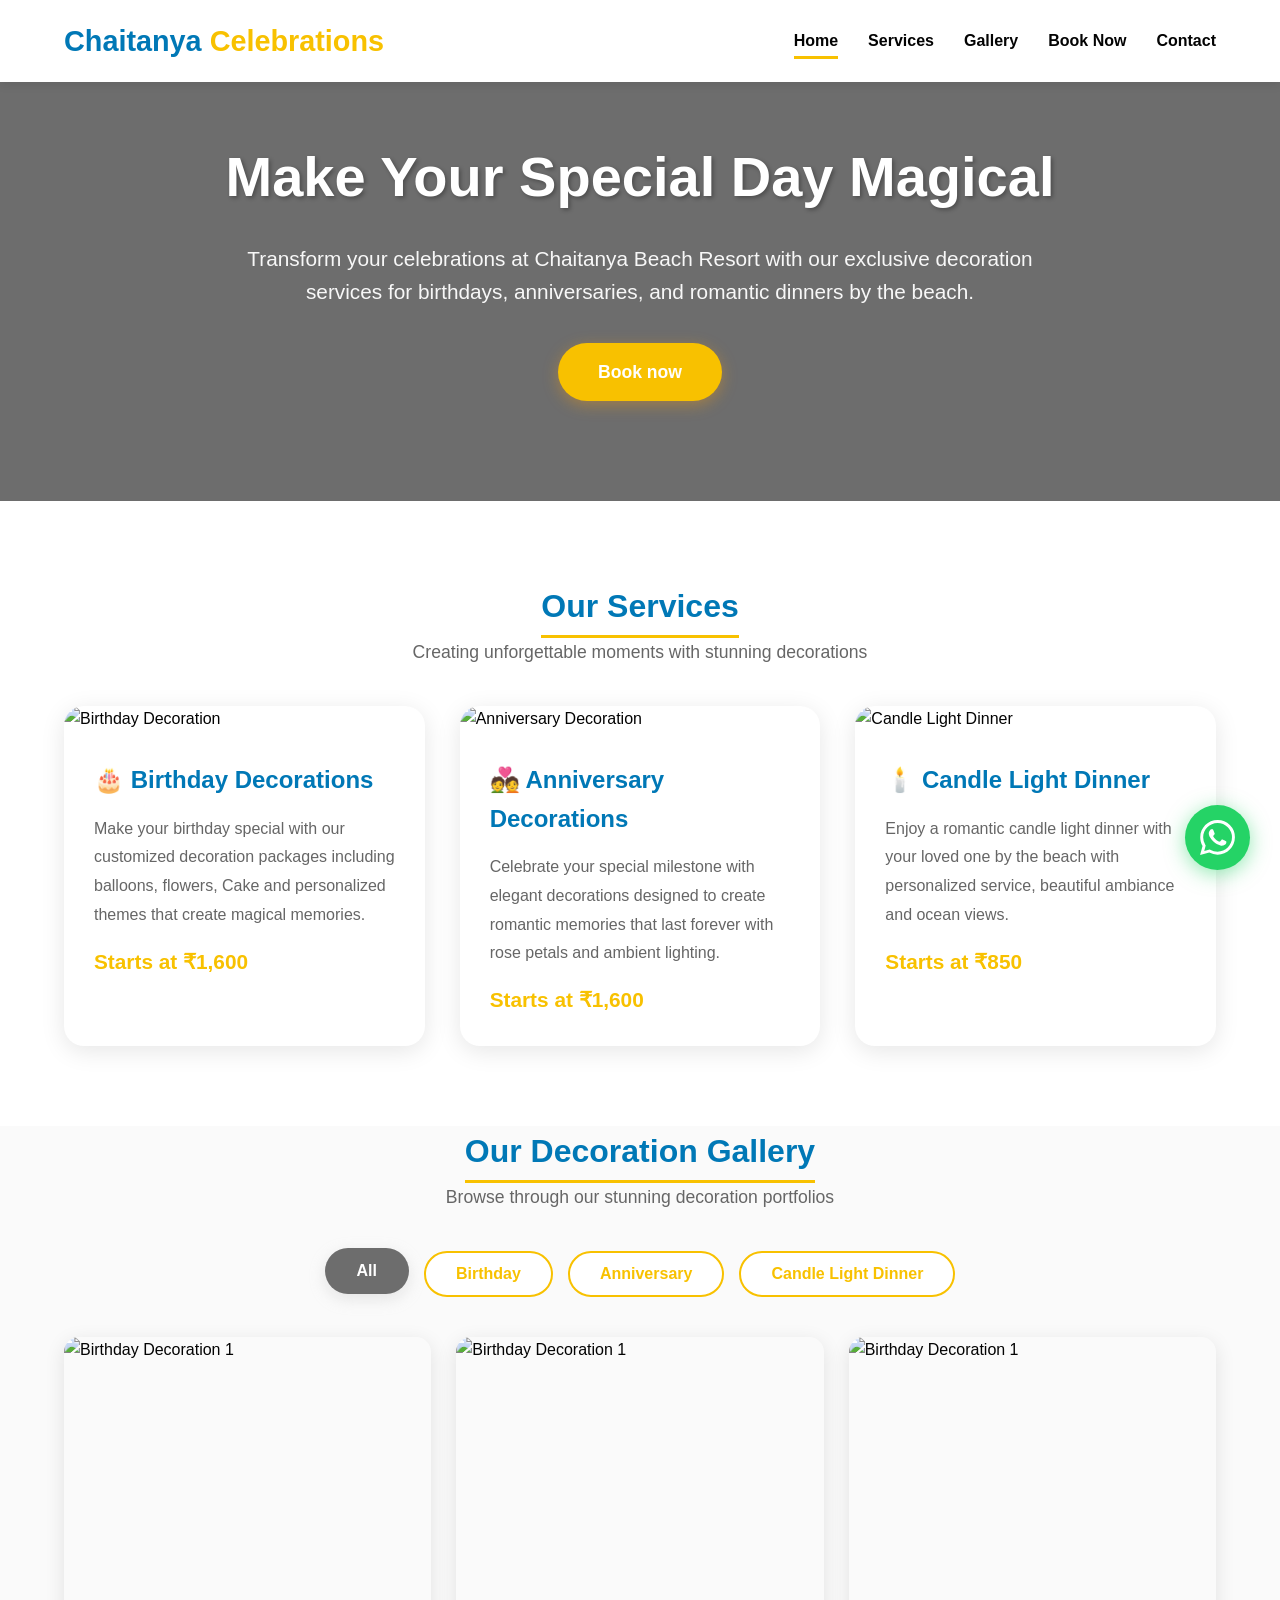
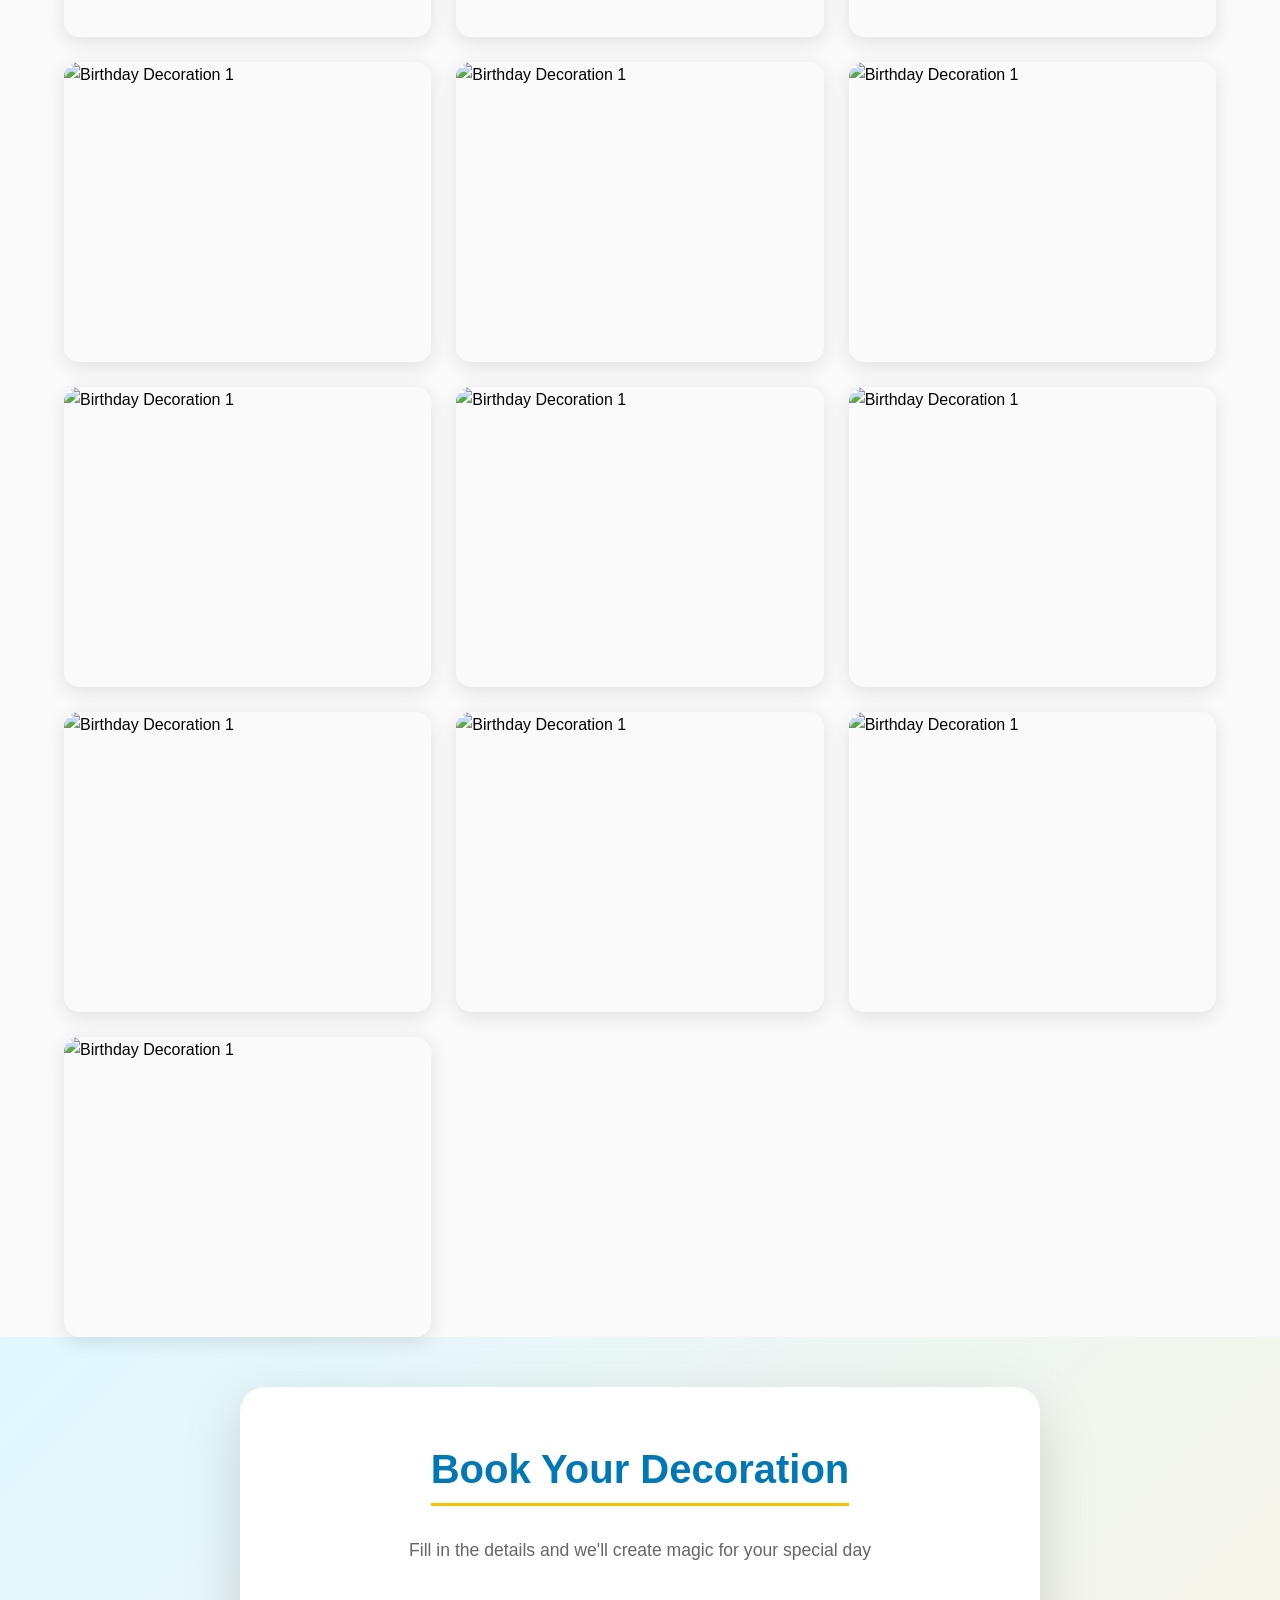
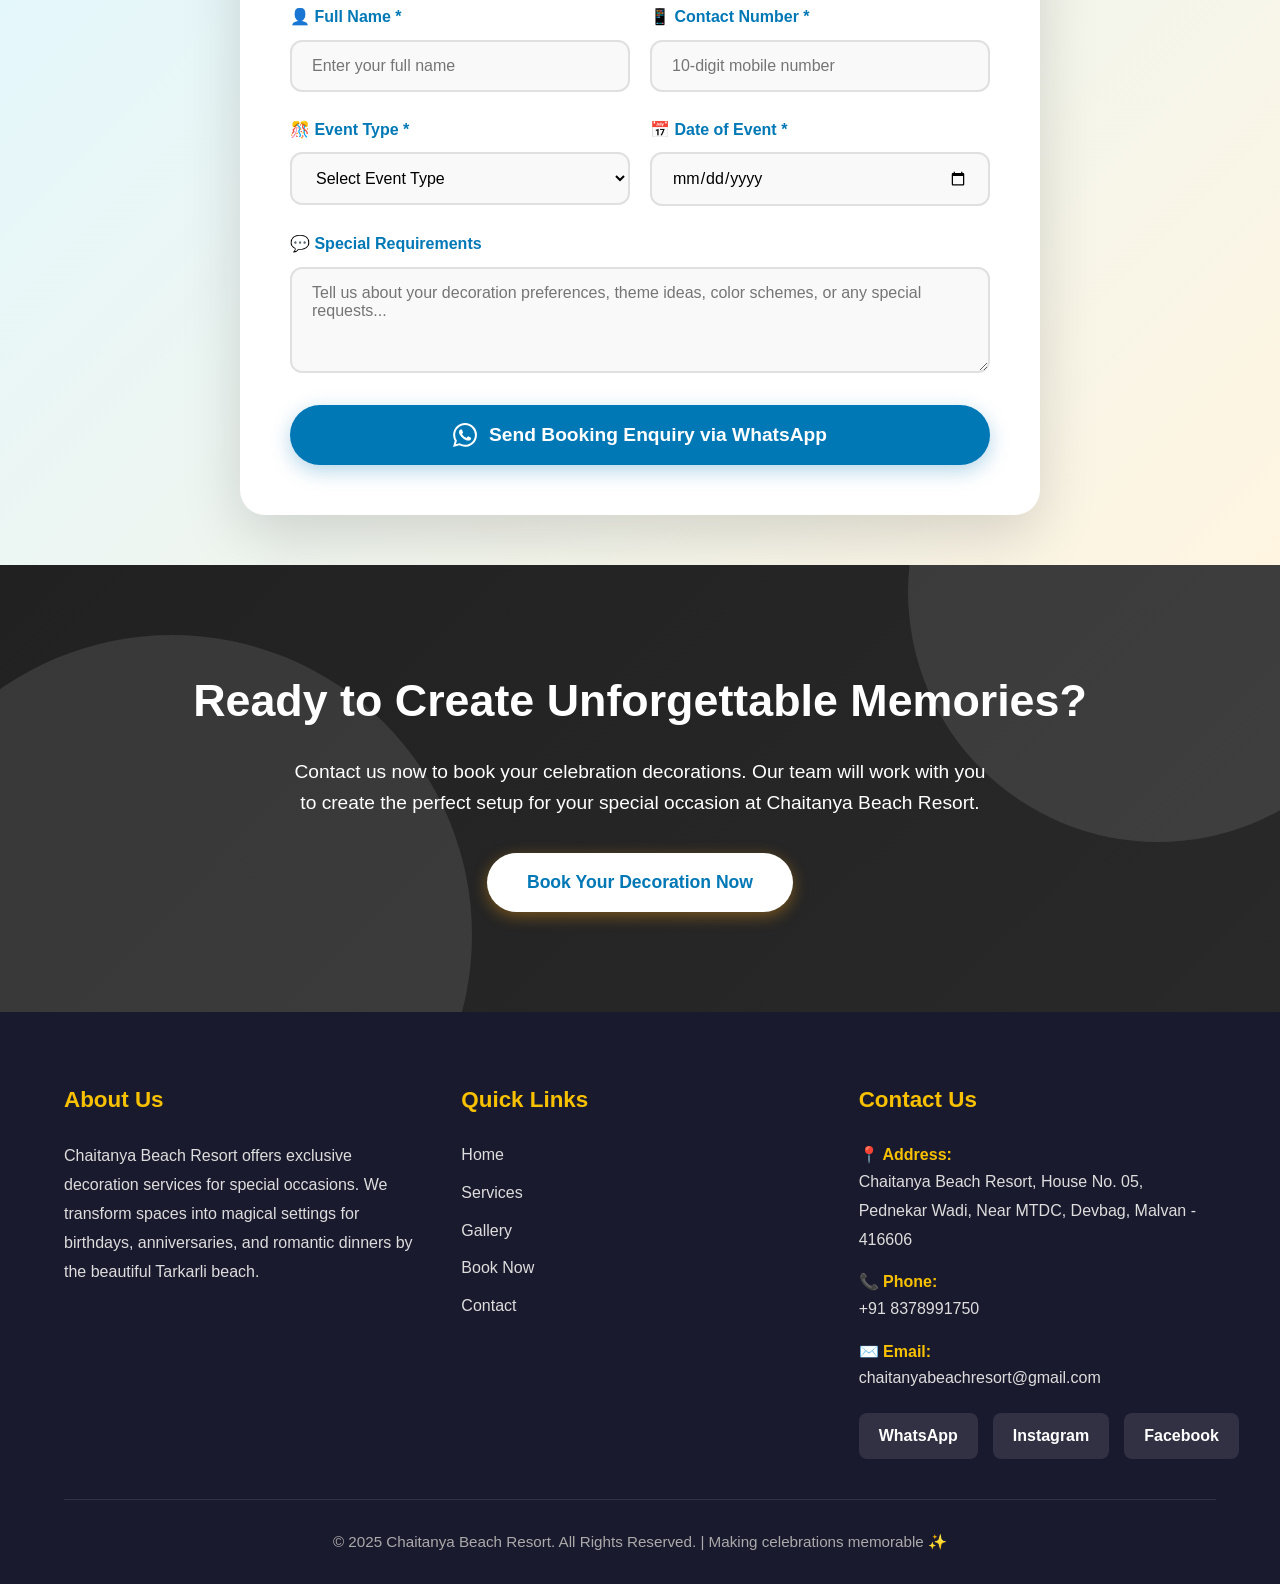
==== decoration1.html @ 6645886c "Add files via upload" ====
<!DOCTYPE html>
<html lang="en">
<head>
    <meta charset="UTF-8">
    <meta name="viewport" content="width=device-width, initial-scale=1.0">
    <title>Chaitanya Beach Resort - Celebration Decorations</title>
    <link rel="stylesheet" href="style1.css">
</head>
<body>
    <!-- Header -->
    <header>
        <div class="container">
            <div class="header-content">
                <div class="logo">
                    <h1>Chaitanya <span>Celebrations</span></h1>
                </div>
                <nav>
                    <ul>
                        <li><a href="#hero" class="active">Home</a></li>
                        <li><a href="#services">Services</a></li>
                        <li><a href="#gallery">Gallery</a></li>
                        <li><a href="#booking">Book Now</a></li>
                        <li><a href="#contact">Contact</a></li>
                    </ul>
                </nav>
            </div>
        </div>
    </header>

    <!-- Hero Section -->
    <section id="hero" class="hero">
        <div class="container">
            <h2>Make Your Special Day Magical</h2>
            <p>Transform your celebrations at Chaitanya Beach Resort with our exclusive decoration services for birthdays, anniversaries, and romantic dinners by the beach.</p>
            <a href="#booking" class="btn">Book now</a>
        </div>
    </section>

    <!-- Services Section -->
    <section id="services" class="services">
        <div class="container">
            <div class="section-title" >
                <h2>Our Services</h2>
                <p>Creating unforgettable moments with stunning decorations</p>
            </div>
            <div class="service-cards">
                <div class="service-card">
                    <img src="images1\Mykonos ann.jpeg" alt="Birthday Decoration">
                    <div class="card-content">
                        <h3>🎂 Birthday Decorations</h3>
                        <p>Make your birthday special with our customized decoration packages including balloons, flowers, Cake and personalized themes that create magical memories.</p>
                        <div class="price">Starts at ₹1,600</div>
                    </div>
                </div>
                <div class="service-card">
                    <img src="images1\mykonosAnniversary.JPEG" alt="Anniversary Decoration">
                    <div class="card-content">
                        <h3>💑 Anniversary Decorations</h3>
                        <p>Celebrate your special milestone with elegant decorations designed to create romantic memories that last forever with rose petals and ambient lighting.</p>
                        <div class="price">Starts at ₹1,600</div>
                    </div>
                </div>
                <div class="service-card">
                    <img src="images1\candle2.jpeg" alt="Candle Light Dinner">
                    <div class="card-content">
                        <h3>🕯️ Candle Light Dinner</h3>
                        <p>Enjoy a romantic candle light dinner with your loved one by the beach with personalized service, beautiful ambiance and ocean views.</p>
                        <div class="price">Starts at ₹850</div>
                    </div>
                </div>
            </div>
        </div>
    </section>

    <!-- Gallery Section -->
    <section id="gallery" class="gallery">
        <div class="container">
            <div class="section-title">
                <h2>Our Decoration Gallery</h2>
                <p>Browse through our stunning decoration portfolios</p>
            </div>
            <div class="gallery-filter">
                <button class="filter-btn active" data-filter="all">All</button>
                <button class="filter-btn" data-filter="birthday">Birthday</button>
                <button class="filter-btn" data-filter="anniversary">Anniversary</button>
                <button class="filter-btn" data-filter="dinner">Candle Light Dinner</button>
            </div>

            <!-- Carousel Container (hidden by default) -->
            <div class="carousel-container" id="carouselContainer" style="display: none;">
                <div class="carousel-wrapper" id="carouselWrapper">
                    <!-- Slides will be dynamically added here -->
                </div>
                <button class="carousel-nav carousel-prev" id="prevBtn">‹</button>
                <button class="carousel-nav carousel-next" id="nextBtn">›</button>
                <div class="carousel-indicators" id="indicators"></div>
            </div>

            <!-- Gallery Grid (shown when "All" is selected) -->
            <div class="gallery-grid" id="galleryGrid">

                <div class="gallery-item" data-category="birthday">
                    <img src="images1\Ace Bday 3.jpeg" alt="Birthday Decoration 1">
                    <div class="gallery-item-overlay">
                    </div>  
                </div>

                <div class="gallery-item" data-category="birthday">
                    <img src="images1\Alpine Bday 1.jpeg" alt="Birthday Decoration 1">
                    <div class="gallery-item-overlay">
                    </div>  
                </div>

                <div class="gallery-item" data-category="birthday">
                    <img src="images1\Alpine Bday 2.jpeg" alt="Birthday Decoration 1">
                    <div class="gallery-item-overlay">
                    </div>  
                </div>

                <div class="gallery-item" data-category="birthday">
                    <img src="images1\Anniversary1.jpeg" alt="Birthday Decoration 1">
                    <div class="gallery-item-overlay">
                    </div>  
                </div>

                <div class="gallery-item" data-category="birthday">
                    <img src="images1\bed c.jpeg" alt="Birthday Decoration 1">
                    <div class="gallery-item-overlay">
                    </div>  
                </div>

                <div class="gallery-item" data-category="birthday">
                    <img src="images1\candle1.jpeg" alt="Birthday Decoration 1">
                    <div class="gallery-item-overlay">
                    </div>  
                </div>

                <div class="gallery-item" data-category="birthday">
                    <img src="images1\candle2.jpeg" alt="Birthday Decoration 1">
                    <div class="gallery-item-overlay">
                    </div>  
                </div>

                <div class="gallery-item" data-category="birthday">
                    <img src="images1\Dark c.jpeg" alt="Birthday Decoration 1">
                    <div class="gallery-item-overlay">
                    </div>  
                </div>

                <div class="gallery-item" data-category="birthday">
                    <img src="images1\Delux 1.jpeg" alt="Birthday Decoration 1">
                    <div class="gallery-item-overlay">
                    </div>  
                </div>

                <div class="gallery-item" data-category="birthday">
                    <img src="images1\Mykonos ann.jpeg" alt="Birthday Decoration 1">
                    <div class="gallery-item-overlay">
                    </div>  
                </div>

                <div class="gallery-item" data-category="birthday">
                    <img src="images1\mykonosAnniversary.JPEG" alt="Birthday Decoration 1">
                    <div class="gallery-item-overlay">
                    </div>  
                </div>

                <div class="gallery-item" data-category="birthday">
                    <img src="images1\Woodpecker 2.jpeg" alt="Birthday Decoration 1">
                    <div class="gallery-item-overlay">
                    </div>  
                </div>

                <div class="gallery-item" data-category="birthday">
                    <img src="images1\Woodpecker.jpeg" alt="Birthday Decoration 1">
                    <div class="gallery-item-overlay">
                    </div>  
                </div>

            </div>
        </div>
    </section>

    <!-- Booking Form Section -->
    <section class="booking-section" id="booking">
        <div class="container">
            <div class="booking-form-container">
                <div class="section-title" >
                <h2>Book Your Decoration</h2>
             </div>
                <p class="subtitle">Fill in the details and we'll create magic for your special day</p>
                
                <form id="bookingForm">
                    <div style="display: grid; grid-template-columns: repeat(2, 1fr); gap: 20px;">
                        <div class="form-group">
                            <label for="fullName">👤 Full Name *</label>
                            <input type="text" class="form-control" id="fullName" placeholder="Enter your full name" required>
                        </div>
                        <div class="form-group">
                            <label for="contactNumber">📱 Contact Number *</label>
                            <input type="tel" class="form-control" id="contactNumber" placeholder="10-digit mobile number" pattern="[0-9]{10}" required>
                        </div>
                    </div>

                    <div style="display: grid; grid-template-columns: repeat(2, 1fr); gap: 20px;">
                        <div class="form-group">
                            <label for="eventType">🎊 Event Type *</label>
                            <select class="form-select" id="eventType" required>
                                <option value="">Select Event Type</option>
                                <option value="Birthday Party">Birthday</option>
                                <option value="Anniversary">Anniversary</option>
                                <option value="Candle Light Dinner">Candle Light Dinner</option>
                                <option value="Other">Other</option>
                            </select>
                        </div>
                        <div class="form-group">
                            <label for="eventDate">📅 Date of Event *</label>
                            <input type="date" class="form-control" id="eventDate" required>
                        </div>
                    </div>

                    <!-- <div class="form-group">
                        <label for="location">📍 Event Location *</label>
                        <input type="text" class="form-control" id="location" placeholder="Cottage name or venue details" required>
                    </div> -->

                    <div class="form-group">
                        <label for="specialRequirements">💬 Special Requirements</label>
                        <textarea class="form-control" id="specialRequirements" rows="4" placeholder="Tell us about your decoration preferences, theme ideas, color schemes, or any special requests..."></textarea>
                    </div>

                    <!-- <div class="form-group">
                        <label for="budget">💰 Estimated Budget (Optional)</label>
                        <select class="form-select" id="budget">
                            <option value="">Select Budget Range</option>
                            <option value="Under ₹2,000">Under ₹2,000</option>
                            <option value="₹2,000 - ₹5,000">₹2,000 - ₹5,000</option>
                            <option value="₹5,000 - ₹10,000">₹5,000 - ₹10,000</option>
                            <option value="₹10,000 - ₹20,000">₹10,000 - ₹20,000</option>
                            <option value="Above ₹20,000">Above ₹20,000</option>
                        </select>
                    </div> -->

                    <button type="submit" class="submit-btn">
                        <svg width="24" height="24" fill="white" viewBox="0 0 24 24">
                            <path d="M17.472 14.382c-.297-.149-1.758-.867-2.03-.967-.273-.099-.471-.148-.67.15-.197.297-.767.966-.94 1.164-.173.199-.347.223-.644.075-.297-.15-1.255-.463-2.39-1.475-.883-.788-1.48-1.761-1.653-2.059-.173-.297-.018-.458.13-.606.134-.133.298-.347.446-.52.149-.174.198-.298.298-.497.099-.198.05-.371-.025-.52-.075-.149-.669-1.612-.916-2.207-.242-.579-.487-.5-.669-.51-.173-.008-.371-.01-.57-.01-.198 0-.52.074-.792.372-.272.297-1.04 1.016-1.04 2.479 0 1.462 1.065 2.875 1.213 3.074.149.198 2.096 3.2 5.077 4.487.709.306 1.262.489 1.694.625.712.227 1.36.195 1.871.118.571-.085 1.758-.719 2.006-1.413.248-.694.248-1.289.173-1.413-.074-.124-.272-.198-.57-.347m-5.421 7.403h-.004a9.87 9.87 0 01-5.031-1.378l-.361-.214-3.741.982.998-3.648-.235-.374a9.86 9.86 0 01-1.51-5.26c.001-5.45 4.436-9.884 9.888-9.884 2.64 0 5.122 1.03 6.988 2.898a9.825 9.825 0 012.893 6.994c-.003 5.45-4.437 9.884-9.885 9.884m8.413-18.297A11.815 11.815 0 0012.05 0C5.495 0 .16 5.335.157 11.892c0 2.096.547 4.142 1.588 5.945L.057 24l6.305-1.654a11.882 11.882 0 005.683 1.448h.005c6.554 0 11.89-5.335 11.893-11.893a11.821 11.821 0 00-3.48-8.413z"/>
                        </svg>
                        Send Booking Enquiry via WhatsApp
                    </button>

                    <div class="success-message" id="successMessage">
                        <svg width="48" height="48" fill="white" viewBox="0 0 24 24" style="margin-bottom: 10px;">
                            <path d="M12 2C6.48 2 2 6.48 2 12s4.48 10 10 10 10-4.48 10-10S17.52 2 12 2zm-2 15l-5-5 1.41-1.41L10 14.17l7.59-7.59L19 8l-9 9z"/>
                        </svg>
                        <h4 style="margin: 10px 0;">Redirecting to WhatsApp...</h4>
                        <p style="margin: 0; font-size: 0.95rem;">Your booking details are being sent</p>
                    </div>
                </form>
            </div>
        </div>
    </section>

    <!-- CTA Section -->
    <section class="cta">
        <div class="container">
            <h2>Ready to Create Unforgettable Memories?</h2>
            <p>Contact us now to book your celebration decorations. Our team will work with you to create the perfect setup for your special occasion at Chaitanya Beach Resort.</p>
            <a href="#booking" class="btn btn-white">Book Your Decoration Now</a>
        </div>
    </section>

    <!-- Footer -->
    <footer id="contact">
        <div class="container">
            <div class="footer-content">
                <div class="footer-column">
                    <h3>About Us</h3>
                    <p>Chaitanya Beach Resort offers exclusive decoration services for special occasions. We transform spaces into magical settings for birthdays, anniversaries, and romantic dinners by the beautiful Tarkarli beach.</p>
                </div>
                <div class="footer-column">
                    <h3>Quick Links</h3>
                    <ul class="footer-links">
                        <li><a href="#">Home</a></li>
                        <li><a href="#services">Services</a></li>
                        <li><a href="#gallery">Gallery</a></li>
                        <li><a href="#booking">Book Now</a></li>
                        <li><a href="#contact">Contact</a></li>
                    </ul>
                </div>
                <div class="footer-column">
                    <h3>Contact Us</h3>
                    <div class="contact-info">
                        <div>
                            <span>📍 Address:</span>
                            <p>Chaitanya Beach Resort, House No. 05, Pednekar Wadi, Near MTDC, Devbag, Malvan - 416606</p>
                        </div>
                        <div>
                            <span>📞 Phone:</span>
                            <p>+91 8378991750</p>
                        </div>
                        <div>
                            <span>✉️ Email:</span>
                            <p>chaitanyabeachresort@gmail.com</p>
                        </div>
                    </div>
                    <div class="social-links">
                        <a href="https://wa.me/918378991750" target="_blank">WhatsApp</a>
                        <a href="https://www.instagram.com/mykonos_cottage_tarkarli" target="_blank">Instagram</a>
                        <a href="https://m.facebook.com/profile.php?id=100076199050473" target="_blank">Facebook</a>
                    </div>
                </div>
            </div>
            <div class="copyright">
                <p>&copy; 2025 Chaitanya Beach Resort. All Rights Reserved. | Making celebrations memorable ✨</p>
            </div>
        </div>
    </footer>

    <!-- WhatsApp Float Button -->
    <a href="https://wa.me/918378991750" target="_blank" class="wa-float-btn" title="Chat on WhatsApp">
        <svg width="35" height="35" fill="white" viewBox="0 0 24 24">
            <path d="M17.472 14.382c-.297-.149-1.758-.867-2.03-.967-.273-.099-.471-.148-.67.15-.197.297-.767.966-.94 1.164-.173.199-.347.223-.644.075-.297-.15-1.255-.463-2.39-1.475-.883-.788-1.48-1.761-1.653-2.059-.173-.297-.018-.458.13-.606.134-.133.298-.347.446-.52.149-.174.198-.298.298-.497.099-.198.05-.371-.025-.52-.075-.149-.669-1.612-.916-2.207-.242-.579-.487-.5-.669-.51-.173-.008-.371-.01-.57-.01-.198 0-.52.074-.792.372-.272.297-1.04 1.016-1.04 2.479 0 1.462 1.065 2.875 1.213 3.074.149.198 2.096 3.2 5.077 4.487.709.306 1.262.489 1.694.625.712.227 1.36.195 1.871.118.571-.085 1.758-.719 2.006-1.413.248-.694.248-1.289.173-1.413-.074-.124-.272-.198-.57-.347m-5.421 7.403h-.004a9.87 9.87 0 01-5.031-1.378l-.361-.214-3.741.982.998-3.648-.235-.374a9.86 9.86 0 01-1.51-5.26c.001-5.45 4.436-9.884 9.888-9.884 2.64 0 5.122 1.03 6.988 2.898a9.825 9.825 0 012.893 6.994c-.003 5.45-4.437 9.884-9.885 9.884m8.413-18.297A11.815 11.815 0 0012.05 0C5.495 0 .16 5.335.157 11.892c0 2.096.547 4.142 1.588 5.945L.057 24l6.305-1.654a11.882 11.882 0 005.683 1.448h.005c6.554 0 11.89-5.335 11.893-11.893a11.821 11.821 0 00-3.48-8.413z"/>
        </svg>
    </a>

    <script>
        // Set minimum date to today for event date
        const dateInput = document.getElementById('eventDate');
        const today = new Date().toISOString().split('T')[0];
        dateInput.setAttribute('min', today);

        // Form Submission with WhatsApp Integration
        document.getElementById('bookingForm').addEventListener('submit', function(e) {
            e.preventDefault();

            const fullName = document.getElementById('fullName').value;
            const contactNumber = document.getElementById('contactNumber').value;
            const eventType = document.getElementById('eventType').value;
            const eventDate = document.getElementById('eventDate').value;
            // const location = document.getElementById('location').value;
            const specialRequirements = document.getElementById('specialRequirements').value;
            // const budget = document.getElementById('budget').value;

            // Format the date
            const formattedDate = new Date(eventDate).toLocaleDateString('en-IN', {
                weekday: 'long',
                year: 'numeric',
                month: 'long',
                day: 'numeric'
            });

            // Create WhatsApp message
            let message = `🎉 *NEW DECORATION BOOKING ENQUIRY* 🎉\n\n`;
            message += `👤 *Name:* ${fullName}\n`;
            message += `📱 *Contact:* ${contactNumber}\n`;
            message += `🎊 *Event Type:* ${eventType}\n`;
            message += `📅 *Event Date:* ${formattedDate}\n`;
            // message += `📍 *Location:* ${location}\n`;
            
            // if (budget) {
            //     message += `💰 *Budget:* ${budget}\n`;
            // }
            
            if (specialRequirements) {
                message += `\n📝 *Special Requirements:*\n${specialRequirements}\n`;
            }
            
            message += `\n✨ _Looking forward to making this event special at Chaitanya Beach Resort!_`;

            // Encode message for URL
            const encodedMessage = encodeURIComponent(message);
            const whatsappNumber = '918378991750';
            const whatsappURL = `https://wa.me/${whatsappNumber}?text=${encodedMessage}`;

            // Show success message
            document.getElementById('successMessage').style.display = 'block';

            // Redirect to WhatsApp after 1.5 seconds
            setTimeout(() => {
                window.open(whatsappURL, '_blank');
                // Reset form
                document.getElementById('bookingForm').reset();
                // Hide success message after 3 seconds
                setTimeout(() => {
                    document.getElementById('successMessage').style.display = 'none';
                }, 3000);
            }, 1500);
        });

        // Gallery Filter Functionality with Carousel
        document.addEventListener('DOMContentLoaded', function() {
            const filterButtons = document.querySelectorAll('.filter-btn');
            const galleryGrid = document.getElementById('galleryGrid');
            const carouselContainer = document.getElementById('carouselContainer');
            const carouselWrapper = document.getElementById('carouselWrapper');
            const indicatorsContainer = document.getElementById('indicators');
            const prevBtn = document.getElementById('prevBtn');
            const nextBtn = document.getElementById('nextBtn');
            
            let currentSlide = 0;
            let totalSlides = 0;
            let autoSlideInterval;

// Gallery data
const galleryData = {
    birthday: [
        { img: 'images1/Ace Birthday.jpeg', title: 'Birthday Celebration at Ace' },
        { img: 'images1/Birthday Mykonos 1.jpeg', title: 'Birthday Celebration at Mykonos' },
        { img: 'images1/Birthday Woodpekar.jpeg', title: 'Birthday Celebration at Woodpecker' }
    ],
    anniversary: [
        { img: 'images1/Mykonos Anniversary.jpeg', title: 'Anniversary Decoration at Mykonos' },
        { img: 'images1/mykonosAnniversary.JPEG', title: 'Anniversary Setup' },
        { img: 'images1/candlelight.jpeg', title: 'Rose Petal Anniversary Dinner' }
    ],
    dinner: [
        { img: 'images1/candle1.jpeg', title: 'Candle Light Dinner at Woodpekar' },
        { img: 'images1/candle2.jpeg', title: 'Special Dinner Setup' }
    ]
};

            function createCarousel(category) {
                const items = galleryData[category];
                carouselWrapper.innerHTML = '';
                indicatorsContainer.innerHTML = '';
                
                items.forEach((item, index) => {
                    // Create slide
                    const slide = document.createElement('div');
                    slide.className = 'carousel-slide';
                    slide.innerHTML = `
                        <img src="${item.img}" alt="${item.title}">
                        <div class="carousel-caption">
                            <h3>${item.title}</h3>
                            <p>${item.desc}</p>
                        </div>
                    `;
                    carouselWrapper.appendChild(slide);

                    // Create indicator
                    const indicator = document.createElement('div');
                    indicator.className = 'indicator' + (index === 0 ? ' active' : '');
                    indicator.addEventListener('click', () => goToSlide(index));
                    indicatorsContainer.appendChild(indicator);
                });

                totalSlides = items.length;
                currentSlide = 0;
                updateCarousel();
                startAutoSlide();
            }

            function goToSlide(index) {
                currentSlide = index;
                updateCarousel();
            }

            function nextSlide() {
                currentSlide = (currentSlide + 1) % totalSlides;
                updateCarousel();
            }

            function prevSlide() {
                currentSlide = (currentSlide - 1 + totalSlides) % totalSlides;
                updateCarousel();
            }

            function updateCarousel() {
                const offset = -currentSlide * 100;
                carouselWrapper.style.transform = `translateX(${offset}%)`;
                
                // Update indicators
                const indicators = indicatorsContainer.querySelectorAll('.indicator');
                indicators.forEach((indicator, index) => {
                    indicator.classList.toggle('active', index === currentSlide);
                });
            }

            function startAutoSlide() {
                clearInterval(autoSlideInterval);
                autoSlideInterval = setInterval(nextSlide, 4000);
            }

            function stopAutoSlide() {
                clearInterval(autoSlideInterval);
            }

            // Event listeners for carousel navigation
            prevBtn.addEventListener('click', () => {
                prevSlide();
                stopAutoSlide();
                startAutoSlide();
            });

            nextBtn.addEventListener('click', () => {
                nextSlide();
                stopAutoSlide();
                startAutoSlide();
            });

            // Pause on hover
            carouselContainer.addEventListener('mouseenter', stopAutoSlide);
            carouselContainer.addEventListener('mouseleave', startAutoSlide);
            
            filterButtons.forEach(button => {
                button.addEventListener('click', function() {
                    // Remove active class from all buttons
                    filterButtons.forEach(btn => btn.classList.remove('active'));
                    
                    // Add active class to clicked button
                    this.classList.add('active');
                    
                    // Get filter value
                    const filterValue = this.getAttribute('data-filter');
                    
                    if (filterValue === 'all') {
                        // Show grid, hide carousel
                        galleryGrid.style.display = 'grid';
                        carouselContainer.style.display = 'none';
                        stopAutoSlide();
                    } else {
                        // Show carousel, hide grid
                        galleryGrid.style.display = 'none';
                        carouselContainer.style.display = 'block';
                        createCarousel(filterValue);
                    }
                });
            });
            
            // Smooth scroll for navigation links
            document.querySelectorAll('a[href^="#"]').forEach(anchor => {
                anchor.addEventListener('click', function(e) {
                    e.preventDefault();
                    
                    const target = document.querySelector(this.getAttribute('href'));
                    if (target) {
                        window.scrollTo({
                            top: target.offsetTop - 80,
                            behavior: 'smooth'
                        });
                    }
                });
            });
            
            // Add active class to nav based on scroll position
            window.addEventListener('scroll', function() {
                const sections = document.querySelectorAll('section');
                const navLinks = document.querySelectorAll('nav a');
                
                let current = '';
                
                sections.forEach(section => {
                    const sectionTop = section.offsetTop - 100;
                    const sectionHeight = section.clientHeight;
                    
                    if (window.pageYOffset >= sectionTop && window.pageYOffset < sectionTop + sectionHeight) {
                        current = section.getAttribute('id');
                    }
                });
                
                navLinks.forEach(link => {
                    link.classList.remove('active');
                    if (current && link.getAttribute('href') === `#${current}`) {
                        link.classList.add('active');
                    } else if (!current && link.getAttribute('href') === '#') {
                        link.classList.add('active');
                    }
                });
            });

            // Add scroll animations
            const observerOptions = {
                threshold: 0.1,
                rootMargin: '0px 0px -50px 0px'
            };

            const observer = new IntersectionObserver((entries) => {
                entries.forEach(entry => {
                    if (entry.isIntersecting) {
                        entry.target.style.opacity = '1';
                        entry.target.style.transform = 'translateY(0)';
                    }
                });
            }, observerOptions);

            // Observe elements for animation
            document.querySelectorAll('.service-card, .gallery-item').forEach(item => {
                item.style.opacity = '0';
                item.style.transform = 'translateY(30px)';
                item.style.transition = 'all 0.6s ease';
                observer.observe(item);
            });
        });
    </script>
    
</body>
</html>
---- style1.css ----
* {
            margin: 0;
            padding: 0;
            box-sizing: border-box;
            font-family: 'Segoe UI', Tahoma, Geneva, Verdana, sans-serif;
        }

        :root {
            --primary-color: #0078b6 ;
            --secondary-color: #f8c100 ;
            --accent-color: #FF6F61 ;
            --dark-blue: #0078b6;
            --text-color: #030303;
            --light-bg: #FAFAFA;
            --white: #ffffff;
            --gradient-1: linear-gradient(135deg, #B76E79 0%, #8B5A6B 100%);
            --gradient-2: linear-gradient(135deg, #212121 0%, #292929 100%);
            --gradient-3: linear-gradient(135deg, #FFC107 0%, #FFA000 100%);
        }

        body {
            background-color: var(--light-bg);
            color: var(--text-color);
            line-height: 1.6;
        }

        /* Header */
        header {
            background-color: var(--white);
            box-shadow: 0 2px 10px rgba(0, 0, 0, 0.1);
            padding: 18px 0;
            position: sticky;
            top: 0;
            z-index: 1000;
        }

        .container {
            width: 90%;
            max-width: 1200px;
            margin: 0 auto;
        }

        .header-content {
            display: flex;
            justify-content: space-between;
            align-items: center;
        }

        .logo h1 {
            color: var(--primary-color);
            font-size: 1.8rem;
        }

        .logo span {
            color: var(--secondary-color);
        }

        nav ul {
            display: flex;
            list-style: none;
            gap: 30px;
        }

        nav a {
            text-decoration: none;
            color: var(--text-color);
            font-weight: 600;
            transition: all 0.3s ease;
            padding: 10px 0;
            position: relative;
        }

        nav a::after {
            content: '';
            position: absolute;
            bottom: 0;
            left: 0;
            width: 0;
            height: 3px;
            background: var(--secondary-color);
            transition: width 0.3s ease;
        }

        nav a:hover {
            color: var(--primary-color);
        }

        nav a:hover::after,
        nav a.active::after {   
            width: 100%;
        }

        /* Hero Section */
        .hero {
            Background: #6d6d6d  ;
            color: var(--white);
            text-align: center;
            padding: 50px 20px 100px;
            position: relative;
            overflow: hidden;
        }

        .hero::before {
            content: '';
            position: absolute;
            bottom: 0;
            left: 0;
            width: 100%;
            height: 100px;
            /* background: linear-gradient(to top, var(--light-bg), transparent); */
        }

        .hero::after {
            position: absolute;
            font-size: 3rem;
            animation: float 6s ease-in-out infinite;
            opacity: 0.3;
        }

        .hero::after {
            top: 10%;
            right: 10%;
        }

        @keyframes float {
            0%, 100% { transform: translateY(0) rotate(0deg); }
            50% { transform: translateY(-20px) rotate(10deg); }
        }

        .hero h2 {
            font-size: 3.5rem;
            margin-bottom: 20px;
            font-weight: 700;
            text-shadow: 2px 2px 4px rgba(0,0,0,0.3);
            animation: fadeInUp 1s ease;
        }

        .hero p {
            font-size: 1.3rem;
            max-width: 800px;
            margin: 0 auto 35px;
            opacity: 0.95;
            animation: fadeInUp 1s ease 0.2s backwards;
        }

        @keyframes fadeInUp {
            from {
                opacity: 0;
                transform: translateY(30px);
            }
            to {
                opacity: 1;
                transform: translateY(0);
            }
        }

        .btn {
            display: inline-block;
            background: var(--secondary-color);
            color: var(--white);
            padding: 15px 40px;
            border-radius: 50px;
            text-decoration: none;
            font-weight: 700;
            font-size: 1.1rem;
            transition: all 0.3s ease;
            box-shadow: 0 4px 15px rgba(243, 156, 18, 0.4);
            animation: fadeInUp 1s ease 0.4s backwards;
        }

        .btn:hover {
            transform: translateY(-3px) scale(1.05);
            box-shadow: 0 6px 25px rgba(0, 0, 0, 0.6);
         }

        /* Services Section */
        .services {
            padding: 80px 0;
            background: var(--white);
        }

        .section-title {
            text-align: center;
            margin-bottom: 40px;
        }

        .section-title h2 {
            font-size: 2rem;
            color: var(--primary-color);
            position: relative;
            display: inline-block;
            padding-bottom: 5px;
        }

        .section-title h2::after {
            content: '';
            position: absolute;
            bottom: 0;
            left: 0%;
            width: 100%;
            height: 3px;
            background-color: var(--secondary-color);
        }

        .section-title p {
            font-size: 1.1rem;
            color: #666;
        }

        .service-cards {
            display: grid;
            grid-template-columns: repeat(auto-fit, minmax(320px, 1fr));
            gap: 35px;
        }

        .service-card {
            background: var(--white);
            border-radius: 20px;
            overflow: hidden;
            box-shadow: 0 5px 25px rgba(0, 0, 0, 0.1);
            transition: all 0.4s ease;
            position: relative;
        }

        .service-card:hover {
            transform: translateY(-15px);
            box-shadow: 0 15px 40px rgba(0, 120, 182, 0.2);
        }

        .service-card img {
            width: 100%;
            height: 250px;
            object-fit: cover;
            transition: transform 0.5s ease;
        }

        .service-card:hover img {
            transform: scale(1.1);
        }

        .card-content {
            padding: 30px;
        }

        .card-content h3 {
            color: var(--primary-color);
            margin-bottom: 15px;
            font-size: 1.5rem;
        }

        .card-content p {
            color: #666;
            line-height: 1.8;
            margin-bottom: 15px;
        }

        .price {
            font-weight: 700;
            color: var(--secondary-color);
            font-size: 1.3rem;
            margin-top: 15px;
        }

        /* Gallery Section */
        .gallery {
            padding: 0px 0;
            background: var(--light-bg);
        }

        .gallery-filter {
            display: flex;
            justify-content: center;
            flex-wrap: wrap;
            margin-bottom: 40px;
            gap: 15px;
        }

        .filter-btn {
            background: var(--white);
            border: 2px solid var(--secondary-color);
            color: var(--secondary-color);
            padding: 12px 30px;
            border-radius: 50px;
            cursor: pointer;
            transition: all 0.3s ease;
            font-weight: 600;
            font-size: 1rem;
        }

        .filter-btn:hover,
        .filter-btn.active {
            background: #6d6d6d ;
            color: var(--white);
            border-color: transparent;
            transform: translateY(-3px);
            box-shadow: 0 5px 15px rgba(197, 197, 197, 0.4);
        }

        /* Carousel Container */
        .carousel-container {
            position: relative;
            max-width: 900px;
            margin: 0 auto;
            overflow: hidden;
            border-radius: 20px;
            box-shadow: 0 10px 40px rgba(0, 0, 0, 0.2);
        }

        .carousel-wrapper {
            display: flex;
            transition: transform 0.5s ease-in-out;
        }

        .carousel-slide {
            min-width: 100%;
            position: relative;
        }

        .carousel-slide img {
            width: 100%;
            height: 500px;
            object-fit: cover;
            display: block;
        }

        .carousel-caption {
            position: absolute;
            bottom: 0;
            left: 0;
            right: 0;
            background: linear-gradient(to top, rgba(0, 0, 0, 0.9), transparent);
            color: white;
            padding: 30px;
            transform: translateY(100%);
            transition: transform 0.3s ease;
        }

        .carousel-slide:hover .carousel-caption {
            transform: translateY(0);
        }

        .carousel-caption h3 {
            font-size: 1.5rem;
            margin-bottom: 10px;
        }

        .carousel-caption p {
            font-size: 1rem;
            opacity: 0.9;
        }

        /* Carousel Navigation */
        .carousel-nav {
            position: absolute;
            top: 50%;
            transform: translateY(-50%);
            background: rgba(231, 76, 60, 0.9);
            color: white;
            border: none;
            width: 50px;
            height: 50px;
            border-radius: 50%;
            cursor: pointer;
            font-size: 1.5rem;
            display: flex;
            align-items: center;
            justify-content: center;
            transition: all 0.3s ease;
            z-index: 10;
        }

        .carousel-nav:hover {
            background: var(--secondary-color);
            transform: translateY(-50%) scale(1.1);
        }

        .carousel-prev {
            left: 20px;
        }

        .carousel-next {
            right: 20px;
        }

        /* Carousel Indicators */
        .carousel-indicators {
            position: absolute;
            bottom: 20px;
            left: 50%;
            transform: translateX(-50%);
            display: flex;
            gap: 10px;
            z-index: 10;
        }

        .indicator {
            width: 12px;
            height: 12px;
            border-radius: 50%;
            background: rgba(255, 255, 255, 0.5);
            border: 2px solid white;
            cursor: pointer;
            transition: all 0.3s ease;
        }

        .indicator.active {
            background: var(--secondary-color);
            transform: scale(1.3);
        }

        /* Gallery Grid (Hidden by default, shown when "All" is selected) */
        .gallery-grid {
            display: grid;
            grid-template-columns: repeat(auto-fill, minmax(280px, 1fr));
            gap: 25px;
        }

        .gallery-grid.hidden {
            display: none;
        }

        .gallery-item {
            border-radius: 15px;
            overflow: hidden;
            position: relative;
            height: 300px;
            cursor: pointer;
            box-shadow: 0 5px 20px rgba(0, 0, 0, 0.1);
            transition: all 0.3s ease;
        }

        .gallery-item:hover {
            transform: translateY(-10px);
            box-shadow: 0 15px 40px rgba(0, 0, 0, 0.2);
        }

        .gallery-item img {
            width: 100%;
            height: 100%;
            object-fit: cover;
            transition: transform 0.5s ease;
        }

        .gallery-item:hover img {
            transform: scale(1.15);
        }

        .gallery-item-overlay {
            position: absolute;
            bottom: 0;
            left: 0;
            right: 0;
            background: linear-gradient(to top, rgba(0, 0, 0, 0.9), transparent);
            padding: 20px;
            color: var(--white);
            transform: translateY(100%);
            transition: transform 0.3s ease;
        }

        .gallery-item:hover .gallery-item-overlay {
            transform: translateY(0);
        }

        .gallery-item-overlay h4 {
            font-size: 1.1rem;
        }

        /* Booking Form Section */
        .booking-section {
            padding: 50px 0;
            background: linear-gradient(135deg, #e0f7ff 0%, #fff5e1 100%);
        }

        .booking-form-container {
            max-width: 800px;
            margin: 0 auto;
            background: var(--white);
            padding: 50px;
            border-radius: 25px;
            box-shadow: 0 20px 60px rgba(0, 0, 0, 0.15);
        }

        .booking-form-container h2 {
            text-align: center;
            background: var(--primary-color);
            -webkit-background-clip: text;
            -webkit-text-fill-color: transparent;
            background-clip: text;
            margin-bottom: -10px;
            font-size: 2.5rem;
            font-weight: 700;
        }

        .booking-form-container .subtitle {
            text-align: center;
            color: #666;
            margin-bottom: 40px;
            font-size: 1.1rem;
        }

        .form-group {
            margin-bottom: 25px;
        }

        .form-group label {
            font-weight: 600;
            color: var(--dark-blue);
            margin-bottom: 10px;
            display: block;
            font-size: 1rem;
        }

        .form-control,
        .form-select {
            width: 100%;
            padding: 15px 20px;
            border: 2px solid #e0e0e0;
            border-radius: 12px;
            font-size: 1rem;
            transition: all 0.3s ease;
            background: #f9f9f9;
        }

        .form-control:focus,
        .form-select:focus {
            border-color: var(--primary-color);
            box-shadow: 0 0 0 4px rgba(0, 120, 182, 0.1);
            outline: none;
            background: var(--white);
        }

        .submit-btn {
            background: var(--primary-color);
            color: var(--white);
            padding: 18px 40px;
            border: none;
            border-radius: 50px;
            font-size: 1.2rem;
            font-weight: 700;
            cursor: pointer;
            transition: all 0.3s ease;
            width: 100%;
            display: flex;
            align-items: center;
            justify-content: center;
            gap: 12px;
            box-shadow: 0 6px 20px rgba(0, 120, 182, 0.3);
        }

        .submit-btn:hover {
            transform: translateY(-3px);
            box-shadow: 0 10px 35px rgba(0, 120, 182, 0.5);
        }

        .success-message {
            display: none;
            background: linear-gradient(135deg, #10b981, #059669);
            color: white;
            padding: 25px;
            border-radius: 15px;
            text-align: center;
            margin-top: 25px;
            animation: slideDown 0.5s ease;
        }

        @keyframes slideDown {
            from {
                opacity: 0;
                transform: translateY(-20px);
            }
            to {
                opacity: 1;
                transform: translateY(0);
            }
        }

        /* CTA Section */
        .cta {
            background: var(--gradient-2);
            color: var(--white);
            text-align: center;
            padding: 100px 20px;
            position: relative;
            overflow: hidden;
        }

        .cta::before {
            content: '';
            position: absolute;
            top: -50%;
            right: -10%;
            width: 500px;
            height: 500px;
            background: rgba(255, 255, 255, 0.1);
            border-radius: 50%;
        }

        .cta::after {
            content: '';
            position: absolute;
            bottom: -50%;
            left: -10%;
            width: 600px;
            height: 600px;
            background: rgba(255, 255, 255, 0.1);
            border-radius: 50%;
        }

        .cta h2 {
            font-size: 2.8rem;
            margin-bottom: 20px;
            position: relative;
            z-index: 1;
        }

        .cta p {
            margin-bottom: 35px;
            max-width: 700px;
            margin-left: auto;
            margin-right: auto;
            font-size: 1.2rem;
            position: relative;
            z-index: 1;
        }

        .btn-white {
            background: var(--white);
            color: var(--primary-color);
            position: relative;
            z-index: 1;
        }

        .btn-white:hover {
            background: var(--secondary-color);
            color: var(--text-color);
        }

        /* Footer */
        footer {
            background: #1a1a2e;
            color: var(--white);
            padding: 70px 0 30px;
        }

        .footer-content {
            display: grid;
            grid-template-columns: repeat(auto-fit, minmax(250px, 1fr));
            gap: 40px;
            margin-bottom: 40px;
        }

        .footer-column h3 {
            color: var(--secondary-color);
            margin-bottom: 25px;
            font-size: 1.4rem;
        }

        .footer-column p {
            line-height: 1.8;
            color: #ddd;
        }

        .footer-links {
            list-style: none;
        }

        .footer-links li {
            margin-bottom: 12px;
        }

        .footer-links a {
            color: #ddd;
            text-decoration: none;
            transition: all 0.3s ease;
        }

        .footer-links a:hover {
            color: var(--secondary-color);
            padding-left: 5px;
        }

        .contact-info div {
            margin-bottom: 15px;
            color: #ddd;
        }

        .contact-info span {
            font-weight: 600;
            color: var(--secondary-color);
        }

        .social-links {
            display: flex;
            gap: 15px;
            margin-top: 20px;
        }

        .social-links a {
            display: inline-block;
            padding: 10px 20px;
            background: rgba(255, 255, 255, 0.1);
            color: var(--white);
            text-decoration: none;
            border-radius: 8px;
            transition: all 0.3s ease;
            font-weight: 600;
        }

        .social-links a:hover {
            background: var(--secondary-color);
            color: var(--text-color);
            transform: translateY(-3px);
        }

        .copyright {
            text-align: center;
            padding-top: 30px;
            border-top: 1px solid rgba(255, 255, 255, 0.1);
            font-size: 0.95rem;
            color: #aaa;
        }

        /* WhatsApp Float Button */
        .wa-float-btn {
            position: fixed;
            bottom: 30px;
            right: 30px;
            width: 65px;
            height: 65px;
            background: #25D366;
            border-radius: 50%;
            display: flex;
            align-items: center;
            justify-content: center;
            box-shadow: 0 4px 20px rgba(37, 211, 102, 0.5);
            z-index: 9999;
            transition: all 0.3s ease;
            animation: pulse-wa 2s infinite;
            text-decoration: none;
        }

        .wa-float-btn:hover {
            transform: scale(1.1);
            animation: none;
            box-shadow: 0 6px 30px rgba(37, 211, 102, 0.7);
        }

        @keyframes pulse-wa {
            0%, 100% {
                box-shadow: 0 4px 20px rgba(37, 211, 102, 0.5);
            }
            50% {
                box-shadow: 0 4px 30px rgba(37, 211, 102, 0.8);
            }
        }

        /* Responsive */
        @media screen and (max-width: 768px) {
            .header-content {
                flex-direction: column;
                gap: 20px;
            }

            nav ul {
                flex-wrap: wrap;
                justify-content: center;
                gap: 15px;
            }

            .hero {
                padding: 100px 20px 70px;
            }

            .hero h2 {
                font-size: 2.5rem;
            }

            .hero p {
                font-size: 1.1rem;
            }

            .section-title h2 {
                font-size: 2.2rem;
            }

            .booking-form-container {
                padding: 30px 20px;
            }

            .service-cards,
            .gallery-grid {
                grid-template-columns: 1fr;
            }

            .cta h2 {
                font-size: 2rem;
            }
        }
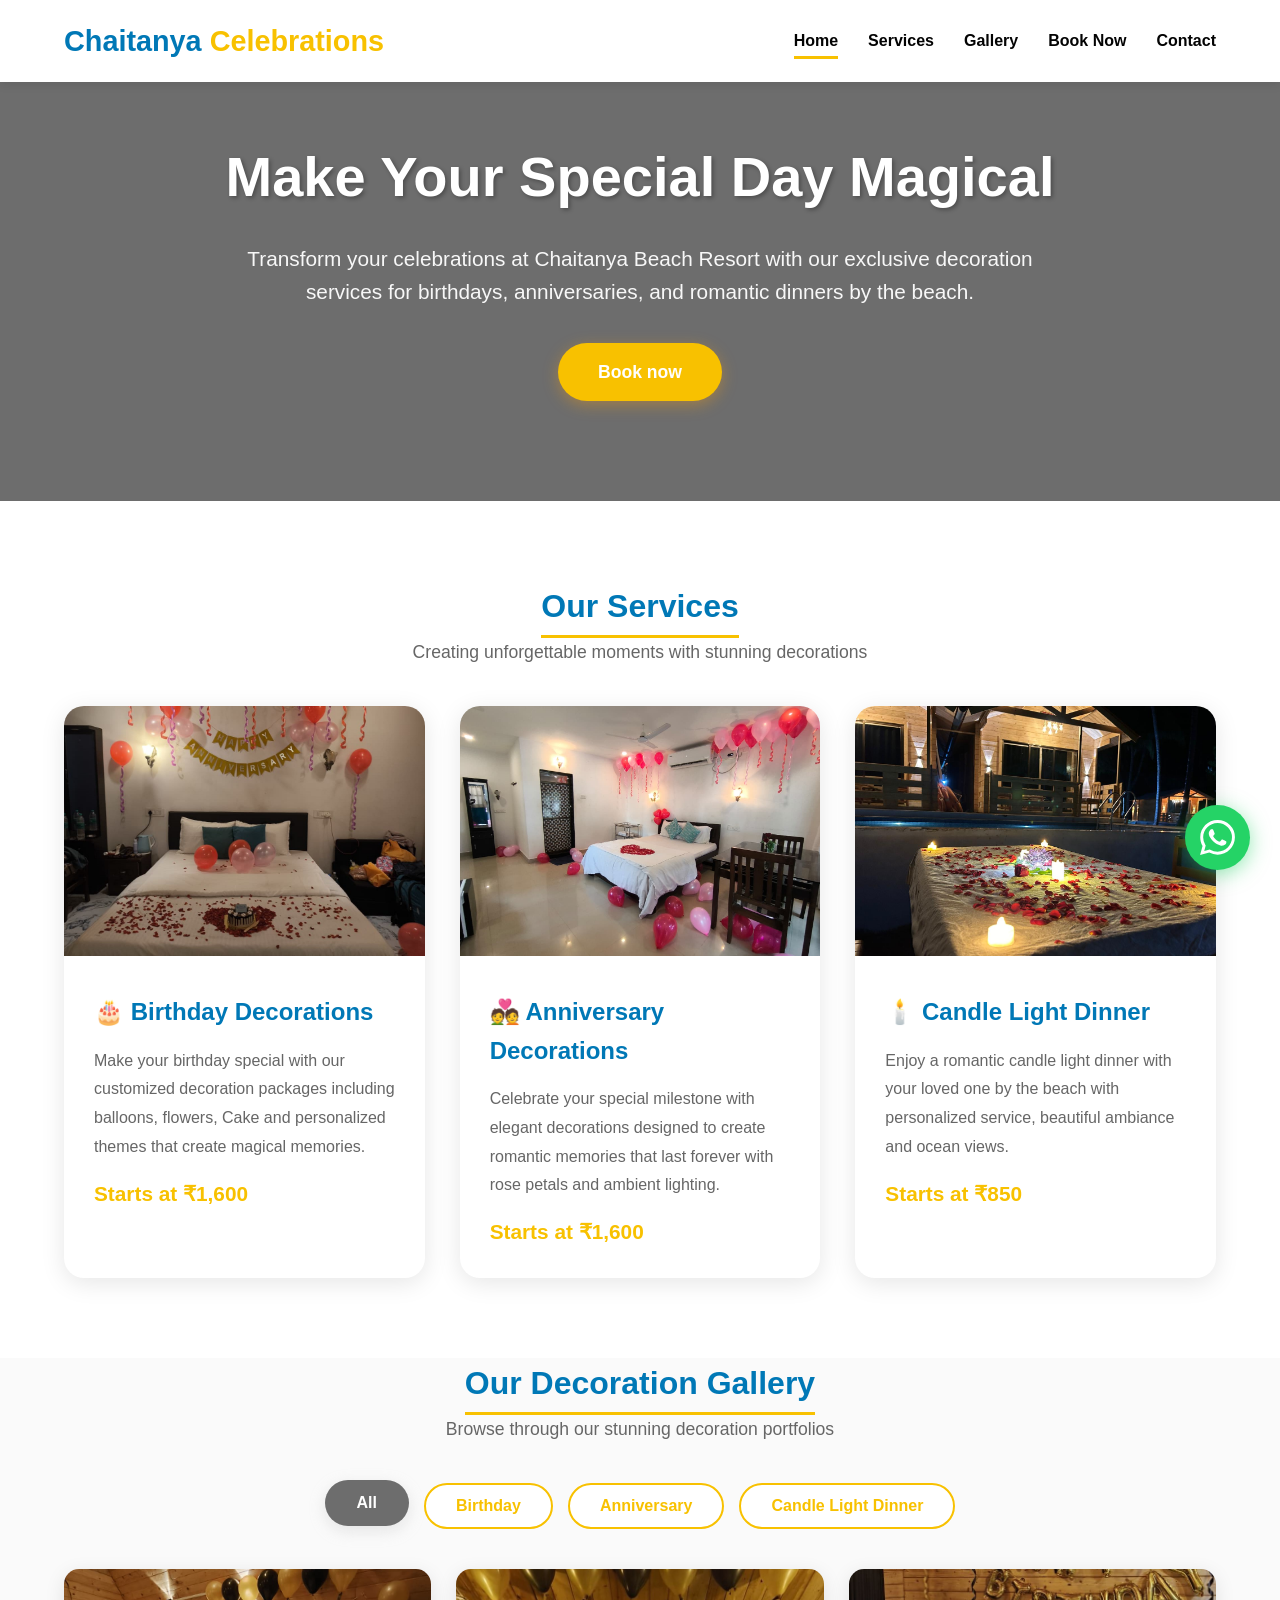
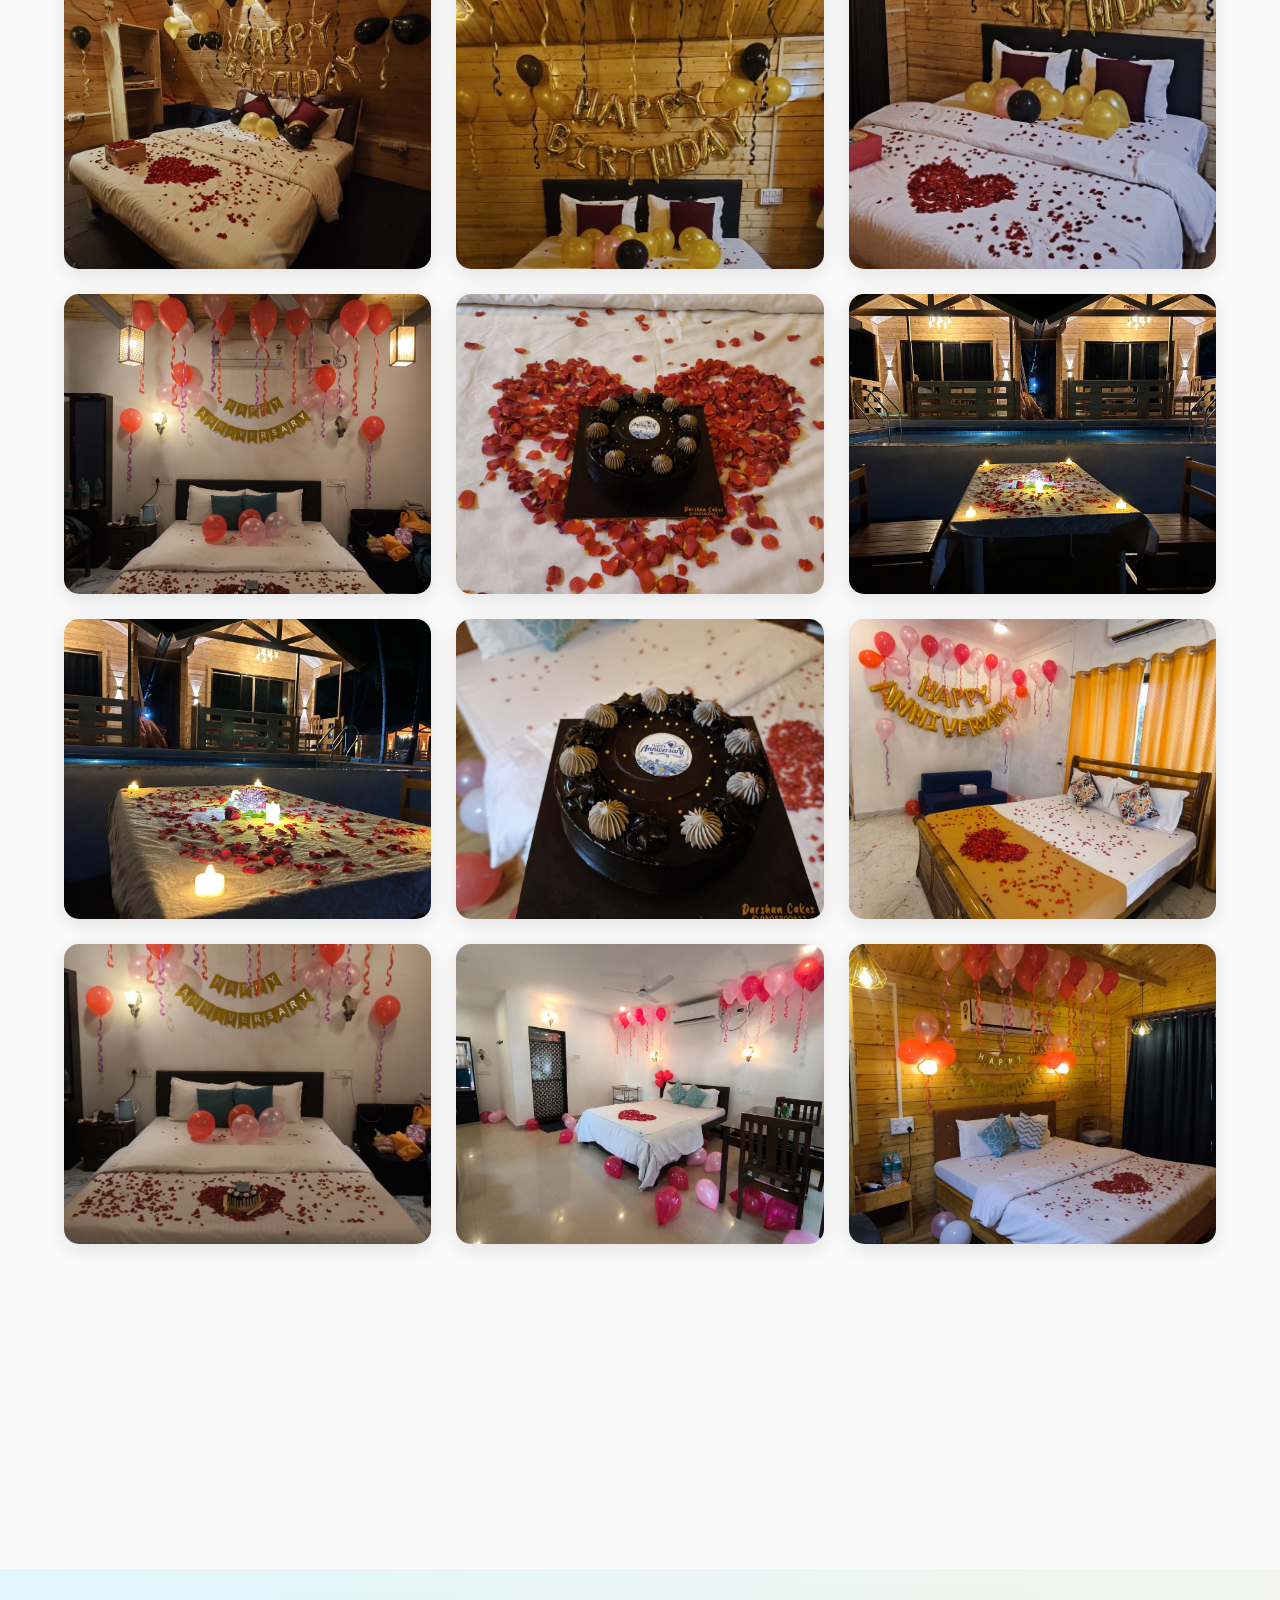
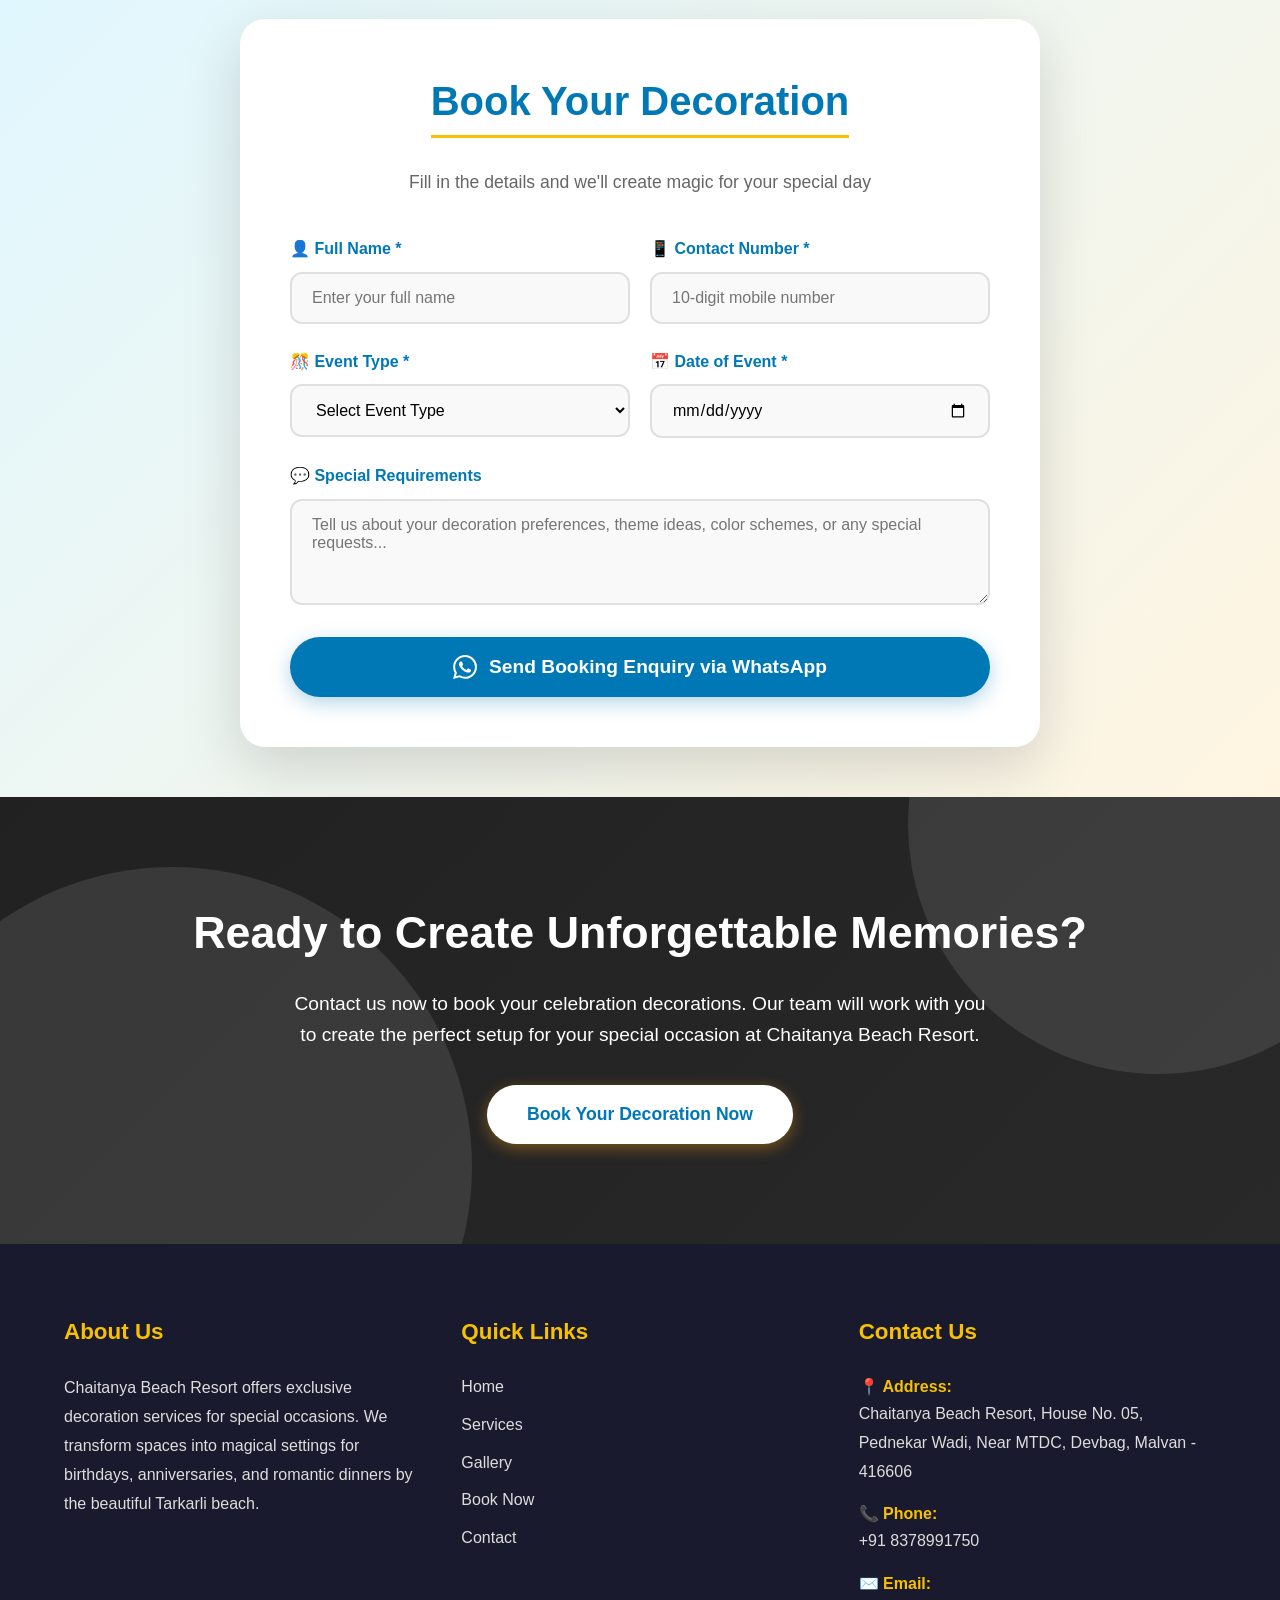
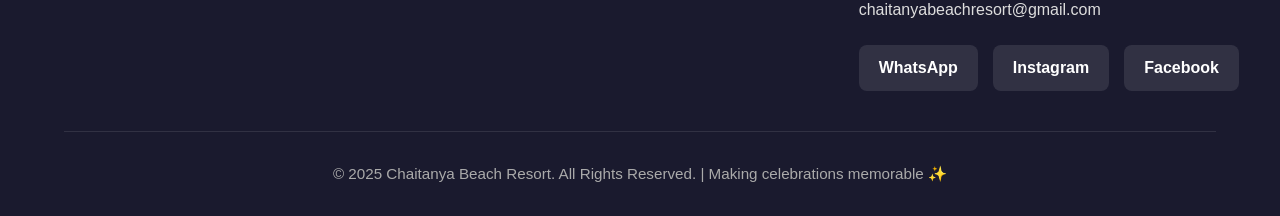
==== commit df47417d: "First commit" ====
--- a/decoration1.html
+++ b/decoration1.html
@@ -1,597 +1,597 @@
-<!DOCTYPE html>
-<html lang="en">
-<head>
-    <meta charset="UTF-8">
-    <meta name="viewport" content="width=device-width, initial-scale=1.0">
-    <title>Chaitanya Beach Resort - Celebration Decorations</title>
-    <link rel="stylesheet" href="style1.css">
-</head>
-<body>
-    <!-- Header -->
-    <header>
-        <div class="container">
-            <div class="header-content">
-                <div class="logo">
-                    <h1>Chaitanya <span>Celebrations</span></h1>
-                </div>
-                <nav>
-                    <ul>
-                        <li><a href="#hero" class="active">Home</a></li>
-                        <li><a href="#services">Services</a></li>
-                        <li><a href="#gallery">Gallery</a></li>
-                        <li><a href="#booking">Book Now</a></li>
-                        <li><a href="#contact">Contact</a></li>
-                    </ul>
-                </nav>
-            </div>
-        </div>
-    </header>
-
-    <!-- Hero Section -->
-    <section id="hero" class="hero">
-        <div class="container">
-            <h2>Make Your Special Day Magical</h2>
-            <p>Transform your celebrations at Chaitanya Beach Resort with our exclusive decoration services for birthdays, anniversaries, and romantic dinners by the beach.</p>
-            <a href="#booking" class="btn">Book now</a>
-        </div>
-    </section>
-
-    <!-- Services Section -->
-    <section id="services" class="services">
-        <div class="container">
-            <div class="section-title" >
-                <h2>Our Services</h2>
-                <p>Creating unforgettable moments with stunning decorations</p>
-            </div>
-            <div class="service-cards">
-                <div class="service-card">
-                    <img src="images1\Mykonos ann.jpeg" alt="Birthday Decoration">
-                    <div class="card-content">
-                        <h3>🎂 Birthday Decorations</h3>
-                        <p>Make your birthday special with our customized decoration packages including balloons, flowers, Cake and personalized themes that create magical memories.</p>
-                        <div class="price">Starts at ₹1,600</div>
-                    </div>
-                </div>
-                <div class="service-card">
-                    <img src="images1\mykonosAnniversary.JPEG" alt="Anniversary Decoration">
-                    <div class="card-content">
-                        <h3>💑 Anniversary Decorations</h3>
-                        <p>Celebrate your special milestone with elegant decorations designed to create romantic memories that last forever with rose petals and ambient lighting.</p>
-                        <div class="price">Starts at ₹1,600</div>
-                    </div>
-                </div>
-                <div class="service-card">
-                    <img src="images1\candle2.jpeg" alt="Candle Light Dinner">
-                    <div class="card-content">
-                        <h3>🕯️ Candle Light Dinner</h3>
-                        <p>Enjoy a romantic candle light dinner with your loved one by the beach with personalized service, beautiful ambiance and ocean views.</p>
-                        <div class="price">Starts at ₹850</div>
-                    </div>
-                </div>
-            </div>
-        </div>
-    </section>
-
-    <!-- Gallery Section -->
-    <section id="gallery" class="gallery">
-        <div class="container">
-            <div class="section-title">
-                <h2>Our Decoration Gallery</h2>
-                <p>Browse through our stunning decoration portfolios</p>
-            </div>
-            <div class="gallery-filter">
-                <button class="filter-btn active" data-filter="all">All</button>
-                <button class="filter-btn" data-filter="birthday">Birthday</button>
-                <button class="filter-btn" data-filter="anniversary">Anniversary</button>
-                <button class="filter-btn" data-filter="dinner">Candle Light Dinner</button>
-            </div>
-
-            <!-- Carousel Container (hidden by default) -->
-            <div class="carousel-container" id="carouselContainer" style="display: none;">
-                <div class="carousel-wrapper" id="carouselWrapper">
-                    <!-- Slides will be dynamically added here -->
-                </div>
-                <button class="carousel-nav carousel-prev" id="prevBtn">‹</button>
-                <button class="carousel-nav carousel-next" id="nextBtn">›</button>
-                <div class="carousel-indicators" id="indicators"></div>
-            </div>
-
-            <!-- Gallery Grid (shown when "All" is selected) -->
-            <div class="gallery-grid" id="galleryGrid">
-
-                <div class="gallery-item" data-category="birthday">
-                    <img src="images1\Ace Bday 3.jpeg" alt="Birthday Decoration 1">
-                    <div class="gallery-item-overlay">
-                    </div>  
-                </div>
-
-                <div class="gallery-item" data-category="birthday">
-                    <img src="images1\Alpine Bday 1.jpeg" alt="Birthday Decoration 1">
-                    <div class="gallery-item-overlay">
-                    </div>  
-                </div>
-
-                <div class="gallery-item" data-category="birthday">
-                    <img src="images1\Alpine Bday 2.jpeg" alt="Birthday Decoration 1">
-                    <div class="gallery-item-overlay">
-                    </div>  
-                </div>
-
-                <div class="gallery-item" data-category="birthday">
-                    <img src="images1\Anniversary1.jpeg" alt="Birthday Decoration 1">
-                    <div class="gallery-item-overlay">
-                    </div>  
-                </div>
-
-                <div class="gallery-item" data-category="birthday">
-                    <img src="images1\bed c.jpeg" alt="Birthday Decoration 1">
-                    <div class="gallery-item-overlay">
-                    </div>  
-                </div>
-
-                <div class="gallery-item" data-category="birthday">
-                    <img src="images1\candle1.jpeg" alt="Birthday Decoration 1">
-                    <div class="gallery-item-overlay">
-                    </div>  
-                </div>
-
-                <div class="gallery-item" data-category="birthday">
-                    <img src="images1\candle2.jpeg" alt="Birthday Decoration 1">
-                    <div class="gallery-item-overlay">
-                    </div>  
-                </div>
-
-                <div class="gallery-item" data-category="birthday">
-                    <img src="images1\Dark c.jpeg" alt="Birthday Decoration 1">
-                    <div class="gallery-item-overlay">
-                    </div>  
-                </div>
-
-                <div class="gallery-item" data-category="birthday">
-                    <img src="images1\Delux 1.jpeg" alt="Birthday Decoration 1">
-                    <div class="gallery-item-overlay">
-                    </div>  
-                </div>
-
-                <div class="gallery-item" data-category="birthday">
-                    <img src="images1\Mykonos ann.jpeg" alt="Birthday Decoration 1">
-                    <div class="gallery-item-overlay">
-                    </div>  
-                </div>
-
-                <div class="gallery-item" data-category="birthday">
-                    <img src="images1\mykonosAnniversary.JPEG" alt="Birthday Decoration 1">
-                    <div class="gallery-item-overlay">
-                    </div>  
-                </div>
-
-                <div class="gallery-item" data-category="birthday">
-                    <img src="images1\Woodpecker 2.jpeg" alt="Birthday Decoration 1">
-                    <div class="gallery-item-overlay">
-                    </div>  
-                </div>
-
-                <div class="gallery-item" data-category="birthday">
-                    <img src="images1\Woodpecker.jpeg" alt="Birthday Decoration 1">
-                    <div class="gallery-item-overlay">
-                    </div>  
-                </div>
-
-            </div>
-        </div>
-    </section>
-
-    <!-- Booking Form Section -->
-    <section class="booking-section" id="booking">
-        <div class="container">
-            <div class="booking-form-container">
-                <div class="section-title" >
-                <h2>Book Your Decoration</h2>
-             </div>
-                <p class="subtitle">Fill in the details and we'll create magic for your special day</p>
-                
-                <form id="bookingForm">
-                    <div style="display: grid; grid-template-columns: repeat(2, 1fr); gap: 20px;">
-                        <div class="form-group">
-                            <label for="fullName">👤 Full Name *</label>
-                            <input type="text" class="form-control" id="fullName" placeholder="Enter your full name" required>
-                        </div>
-                        <div class="form-group">
-                            <label for="contactNumber">📱 Contact Number *</label>
-                            <input type="tel" class="form-control" id="contactNumber" placeholder="10-digit mobile number" pattern="[0-9]{10}" required>
-                        </div>
-                    </div>
-
-                    <div style="display: grid; grid-template-columns: repeat(2, 1fr); gap: 20px;">
-                        <div class="form-group">
-                            <label for="eventType">🎊 Event Type *</label>
-                            <select class="form-select" id="eventType" required>
-                                <option value="">Select Event Type</option>
-                                <option value="Birthday Party">Birthday</option>
-                                <option value="Anniversary">Anniversary</option>
-                                <option value="Candle Light Dinner">Candle Light Dinner</option>
-                                <option value="Other">Other</option>
-                            </select>
-                        </div>
-                        <div class="form-group">
-                            <label for="eventDate">📅 Date of Event *</label>
-                            <input type="date" class="form-control" id="eventDate" required>
-                        </div>
-                    </div>
-
-                    <!-- <div class="form-group">
-                        <label for="location">📍 Event Location *</label>
-                        <input type="text" class="form-control" id="location" placeholder="Cottage name or venue details" required>
-                    </div> -->
-
-                    <div class="form-group">
-                        <label for="specialRequirements">💬 Special Requirements</label>
-                        <textarea class="form-control" id="specialRequirements" rows="4" placeholder="Tell us about your decoration preferences, theme ideas, color schemes, or any special requests..."></textarea>
-                    </div>
-
-                    <!-- <div class="form-group">
-                        <label for="budget">💰 Estimated Budget (Optional)</label>
-                        <select class="form-select" id="budget">
-                            <option value="">Select Budget Range</option>
-                            <option value="Under ₹2,000">Under ₹2,000</option>
-                            <option value="₹2,000 - ₹5,000">₹2,000 - ₹5,000</option>
-                            <option value="₹5,000 - ₹10,000">₹5,000 - ₹10,000</option>
-                            <option value="₹10,000 - ₹20,000">₹10,000 - ₹20,000</option>
-                            <option value="Above ₹20,000">Above ₹20,000</option>
-                        </select>
-                    </div> -->
-
-                    <button type="submit" class="submit-btn">
-                        <svg width="24" height="24" fill="white" viewBox="0 0 24 24">
-                            <path d="M17.472 14.382c-.297-.149-1.758-.867-2.03-.967-.273-.099-.471-.148-.67.15-.197.297-.767.966-.94 1.164-.173.199-.347.223-.644.075-.297-.15-1.255-.463-2.39-1.475-.883-.788-1.48-1.761-1.653-2.059-.173-.297-.018-.458.13-.606.134-.133.298-.347.446-.52.149-.174.198-.298.298-.497.099-.198.05-.371-.025-.52-.075-.149-.669-1.612-.916-2.207-.242-.579-.487-.5-.669-.51-.173-.008-.371-.01-.57-.01-.198 0-.52.074-.792.372-.272.297-1.04 1.016-1.04 2.479 0 1.462 1.065 2.875 1.213 3.074.149.198 2.096 3.2 5.077 4.487.709.306 1.262.489 1.694.625.712.227 1.36.195 1.871.118.571-.085 1.758-.719 2.006-1.413.248-.694.248-1.289.173-1.413-.074-.124-.272-.198-.57-.347m-5.421 7.403h-.004a9.87 9.87 0 01-5.031-1.378l-.361-.214-3.741.982.998-3.648-.235-.374a9.86 9.86 0 01-1.51-5.26c.001-5.45 4.436-9.884 9.888-9.884 2.64 0 5.122 1.03 6.988 2.898a9.825 9.825 0 012.893 6.994c-.003 5.45-4.437 9.884-9.885 9.884m8.413-18.297A11.815 11.815 0 0012.05 0C5.495 0 .16 5.335.157 11.892c0 2.096.547 4.142 1.588 5.945L.057 24l6.305-1.654a11.882 11.882 0 005.683 1.448h.005c6.554 0 11.89-5.335 11.893-11.893a11.821 11.821 0 00-3.48-8.413z"/>
-                        </svg>
-                        Send Booking Enquiry via WhatsApp
-                    </button>
-
-                    <div class="success-message" id="successMessage">
-                        <svg width="48" height="48" fill="white" viewBox="0 0 24 24" style="margin-bottom: 10px;">
-                            <path d="M12 2C6.48 2 2 6.48 2 12s4.48 10 10 10 10-4.48 10-10S17.52 2 12 2zm-2 15l-5-5 1.41-1.41L10 14.17l7.59-7.59L19 8l-9 9z"/>
-                        </svg>
-                        <h4 style="margin: 10px 0;">Redirecting to WhatsApp...</h4>
-                        <p style="margin: 0; font-size: 0.95rem;">Your booking details are being sent</p>
-                    </div>
-                </form>
-            </div>
-        </div>
-    </section>
-
-    <!-- CTA Section -->
-    <section class="cta">
-        <div class="container">
-            <h2>Ready to Create Unforgettable Memories?</h2>
-            <p>Contact us now to book your celebration decorations. Our team will work with you to create the perfect setup for your special occasion at Chaitanya Beach Resort.</p>
-            <a href="#booking" class="btn btn-white">Book Your Decoration Now</a>
-        </div>
-    </section>
-
-    <!-- Footer -->
-    <footer id="contact">
-        <div class="container">
-            <div class="footer-content">
-                <div class="footer-column">
-                    <h3>About Us</h3>
-                    <p>Chaitanya Beach Resort offers exclusive decoration services for special occasions. We transform spaces into magical settings for birthdays, anniversaries, and romantic dinners by the beautiful Tarkarli beach.</p>
-                </div>
-                <div class="footer-column">
-                    <h3>Quick Links</h3>
-                    <ul class="footer-links">
-                        <li><a href="#">Home</a></li>
-                        <li><a href="#services">Services</a></li>
-                        <li><a href="#gallery">Gallery</a></li>
-                        <li><a href="#booking">Book Now</a></li>
-                        <li><a href="#contact">Contact</a></li>
-                    </ul>
-                </div>
-                <div class="footer-column">
-                    <h3>Contact Us</h3>
-                    <div class="contact-info">
-                        <div>
-                            <span>📍 Address:</span>
-                            <p>Chaitanya Beach Resort, House No. 05, Pednekar Wadi, Near MTDC, Devbag, Malvan - 416606</p>
-                        </div>
-                        <div>
-                            <span>📞 Phone:</span>
-                            <p>+91 8378991750</p>
-                        </div>
-                        <div>
-                            <span>✉️ Email:</span>
-                            <p>chaitanyabeachresort@gmail.com</p>
-                        </div>
-                    </div>
-                    <div class="social-links">
-                        <a href="https://wa.me/918378991750" target="_blank">WhatsApp</a>
-                        <a href="https://www.instagram.com/mykonos_cottage_tarkarli" target="_blank">Instagram</a>
-                        <a href="https://m.facebook.com/profile.php?id=100076199050473" target="_blank">Facebook</a>
-                    </div>
-                </div>
-            </div>
-            <div class="copyright">
-                <p>&copy; 2025 Chaitanya Beach Resort. All Rights Reserved. | Making celebrations memorable ✨</p>
-            </div>
-        </div>
-    </footer>
-
-    <!-- WhatsApp Float Button -->
-    <a href="https://wa.me/918378991750" target="_blank" class="wa-float-btn" title="Chat on WhatsApp">
-        <svg width="35" height="35" fill="white" viewBox="0 0 24 24">
-            <path d="M17.472 14.382c-.297-.149-1.758-.867-2.03-.967-.273-.099-.471-.148-.67.15-.197.297-.767.966-.94 1.164-.173.199-.347.223-.644.075-.297-.15-1.255-.463-2.39-1.475-.883-.788-1.48-1.761-1.653-2.059-.173-.297-.018-.458.13-.606.134-.133.298-.347.446-.52.149-.174.198-.298.298-.497.099-.198.05-.371-.025-.52-.075-.149-.669-1.612-.916-2.207-.242-.579-.487-.5-.669-.51-.173-.008-.371-.01-.57-.01-.198 0-.52.074-.792.372-.272.297-1.04 1.016-1.04 2.479 0 1.462 1.065 2.875 1.213 3.074.149.198 2.096 3.2 5.077 4.487.709.306 1.262.489 1.694.625.712.227 1.36.195 1.871.118.571-.085 1.758-.719 2.006-1.413.248-.694.248-1.289.173-1.413-.074-.124-.272-.198-.57-.347m-5.421 7.403h-.004a9.87 9.87 0 01-5.031-1.378l-.361-.214-3.741.982.998-3.648-.235-.374a9.86 9.86 0 01-1.51-5.26c.001-5.45 4.436-9.884 9.888-9.884 2.64 0 5.122 1.03 6.988 2.898a9.825 9.825 0 012.893 6.994c-.003 5.45-4.437 9.884-9.885 9.884m8.413-18.297A11.815 11.815 0 0012.05 0C5.495 0 .16 5.335.157 11.892c0 2.096.547 4.142 1.588 5.945L.057 24l6.305-1.654a11.882 11.882 0 005.683 1.448h.005c6.554 0 11.89-5.335 11.893-11.893a11.821 11.821 0 00-3.48-8.413z"/>
-        </svg>
-    </a>
-
-    <script>
-        // Set minimum date to today for event date
-        const dateInput = document.getElementById('eventDate');
-        const today = new Date().toISOString().split('T')[0];
-        dateInput.setAttribute('min', today);
-
-        // Form Submission with WhatsApp Integration
-        document.getElementById('bookingForm').addEventListener('submit', function(e) {
-            e.preventDefault();
-
-            const fullName = document.getElementById('fullName').value;
-            const contactNumber = document.getElementById('contactNumber').value;
-            const eventType = document.getElementById('eventType').value;
-            const eventDate = document.getElementById('eventDate').value;
-            // const location = document.getElementById('location').value;
-            const specialRequirements = document.getElementById('specialRequirements').value;
-            // const budget = document.getElementById('budget').value;
-
-            // Format the date
-            const formattedDate = new Date(eventDate).toLocaleDateString('en-IN', {
-                weekday: 'long',
-                year: 'numeric',
-                month: 'long',
-                day: 'numeric'
-            });
-
-            // Create WhatsApp message
-            let message = `🎉 *NEW DECORATION BOOKING ENQUIRY* 🎉\n\n`;
-            message += `👤 *Name:* ${fullName}\n`;
-            message += `📱 *Contact:* ${contactNumber}\n`;
-            message += `🎊 *Event Type:* ${eventType}\n`;
-            message += `📅 *Event Date:* ${formattedDate}\n`;
-            // message += `📍 *Location:* ${location}\n`;
-            
-            // if (budget) {
-            //     message += `💰 *Budget:* ${budget}\n`;
-            // }
-            
-            if (specialRequirements) {
-                message += `\n📝 *Special Requirements:*\n${specialRequirements}\n`;
-            }
-            
-            message += `\n✨ _Looking forward to making this event special at Chaitanya Beach Resort!_`;
-
-            // Encode message for URL
-            const encodedMessage = encodeURIComponent(message);
-            const whatsappNumber = '918378991750';
-            const whatsappURL = `https://wa.me/${whatsappNumber}?text=${encodedMessage}`;
-
-            // Show success message
-            document.getElementById('successMessage').style.display = 'block';
-
-            // Redirect to WhatsApp after 1.5 seconds
-            setTimeout(() => {
-                window.open(whatsappURL, '_blank');
-                // Reset form
-                document.getElementById('bookingForm').reset();
-                // Hide success message after 3 seconds
-                setTimeout(() => {
-                    document.getElementById('successMessage').style.display = 'none';
-                }, 3000);
-            }, 1500);
-        });
-
-        // Gallery Filter Functionality with Carousel
-        document.addEventListener('DOMContentLoaded', function() {
-            const filterButtons = document.querySelectorAll('.filter-btn');
-            const galleryGrid = document.getElementById('galleryGrid');
-            const carouselContainer = document.getElementById('carouselContainer');
-            const carouselWrapper = document.getElementById('carouselWrapper');
-            const indicatorsContainer = document.getElementById('indicators');
-            const prevBtn = document.getElementById('prevBtn');
-            const nextBtn = document.getElementById('nextBtn');
-            
-            let currentSlide = 0;
-            let totalSlides = 0;
-            let autoSlideInterval;
-
-// Gallery data
-const galleryData = {
-    birthday: [
-        { img: 'images1/Ace Birthday.jpeg', title: 'Birthday Celebration at Ace' },
-        { img: 'images1/Birthday Mykonos 1.jpeg', title: 'Birthday Celebration at Mykonos' },
-        { img: 'images1/Birthday Woodpekar.jpeg', title: 'Birthday Celebration at Woodpecker' }
-    ],
-    anniversary: [
-        { img: 'images1/Mykonos Anniversary.jpeg', title: 'Anniversary Decoration at Mykonos' },
-        { img: 'images1/mykonosAnniversary.JPEG', title: 'Anniversary Setup' },
-        { img: 'images1/candlelight.jpeg', title: 'Rose Petal Anniversary Dinner' }
-    ],
-    dinner: [
-        { img: 'images1/candle1.jpeg', title: 'Candle Light Dinner at Woodpekar' },
-        { img: 'images1/candle2.jpeg', title: 'Special Dinner Setup' }
-    ]
-};
-
-            function createCarousel(category) {
-                const items = galleryData[category];
-                carouselWrapper.innerHTML = '';
-                indicatorsContainer.innerHTML = '';
-                
-                items.forEach((item, index) => {
-                    // Create slide
-                    const slide = document.createElement('div');
-                    slide.className = 'carousel-slide';
-                    slide.innerHTML = `
-                        <img src="${item.img}" alt="${item.title}">
-                        <div class="carousel-caption">
-                            <h3>${item.title}</h3>
-                            <p>${item.desc}</p>
-                        </div>
-                    `;
-                    carouselWrapper.appendChild(slide);
-
-                    // Create indicator
-                    const indicator = document.createElement('div');
-                    indicator.className = 'indicator' + (index === 0 ? ' active' : '');
-                    indicator.addEventListener('click', () => goToSlide(index));
-                    indicatorsContainer.appendChild(indicator);
-                });
-
-                totalSlides = items.length;
-                currentSlide = 0;
-                updateCarousel();
-                startAutoSlide();
-            }
-
-            function goToSlide(index) {
-                currentSlide = index;
-                updateCarousel();
-            }
-
-            function nextSlide() {
-                currentSlide = (currentSlide + 1) % totalSlides;
-                updateCarousel();
-            }
-
-            function prevSlide() {
-                currentSlide = (currentSlide - 1 + totalSlides) % totalSlides;
-                updateCarousel();
-            }
-
-            function updateCarousel() {
-                const offset = -currentSlide * 100;
-                carouselWrapper.style.transform = `translateX(${offset}%)`;
-                
-                // Update indicators
-                const indicators = indicatorsContainer.querySelectorAll('.indicator');
-                indicators.forEach((indicator, index) => {
-                    indicator.classList.toggle('active', index === currentSlide);
-                });
-            }
-
-            function startAutoSlide() {
-                clearInterval(autoSlideInterval);
-                autoSlideInterval = setInterval(nextSlide, 4000);
-            }
-
-            function stopAutoSlide() {
-                clearInterval(autoSlideInterval);
-            }
-
-            // Event listeners for carousel navigation
-            prevBtn.addEventListener('click', () => {
-                prevSlide();
-                stopAutoSlide();
-                startAutoSlide();
-            });
-
-            nextBtn.addEventListener('click', () => {
-                nextSlide();
-                stopAutoSlide();
-                startAutoSlide();
-            });
-
-            // Pause on hover
-            carouselContainer.addEventListener('mouseenter', stopAutoSlide);
-            carouselContainer.addEventListener('mouseleave', startAutoSlide);
-            
-            filterButtons.forEach(button => {
-                button.addEventListener('click', function() {
-                    // Remove active class from all buttons
-                    filterButtons.forEach(btn => btn.classList.remove('active'));
-                    
-                    // Add active class to clicked button
-                    this.classList.add('active');
-                    
-                    // Get filter value
-                    const filterValue = this.getAttribute('data-filter');
-                    
-                    if (filterValue === 'all') {
-                        // Show grid, hide carousel
-                        galleryGrid.style.display = 'grid';
-                        carouselContainer.style.display = 'none';
-                        stopAutoSlide();
-                    } else {
-                        // Show carousel, hide grid
-                        galleryGrid.style.display = 'none';
-                        carouselContainer.style.display = 'block';
-                        createCarousel(filterValue);
-                    }
-                });
-            });
-            
-            // Smooth scroll for navigation links
-            document.querySelectorAll('a[href^="#"]').forEach(anchor => {
-                anchor.addEventListener('click', function(e) {
-                    e.preventDefault();
-                    
-                    const target = document.querySelector(this.getAttribute('href'));
-                    if (target) {
-                        window.scrollTo({
-                            top: target.offsetTop - 80,
-                            behavior: 'smooth'
-                        });
-                    }
-                });
-            });
-            
-            // Add active class to nav based on scroll position
-            window.addEventListener('scroll', function() {
-                const sections = document.querySelectorAll('section');
-                const navLinks = document.querySelectorAll('nav a');
-                
-                let current = '';
-                
-                sections.forEach(section => {
-                    const sectionTop = section.offsetTop - 100;
-                    const sectionHeight = section.clientHeight;
-                    
-                    if (window.pageYOffset >= sectionTop && window.pageYOffset < sectionTop + sectionHeight) {
-                        current = section.getAttribute('id');
-                    }
-                });
-                
-                navLinks.forEach(link => {
-                    link.classList.remove('active');
-                    if (current && link.getAttribute('href') === `#${current}`) {
-                        link.classList.add('active');
-                    } else if (!current && link.getAttribute('href') === '#') {
-                        link.classList.add('active');
-                    }
-                });
-            });
-
-            // Add scroll animations
-            const observerOptions = {
-                threshold: 0.1,
-                rootMargin: '0px 0px -50px 0px'
-            };
-
-            const observer = new IntersectionObserver((entries) => {
-                entries.forEach(entry => {
-                    if (entry.isIntersecting) {
-                        entry.target.style.opacity = '1';
-                        entry.target.style.transform = 'translateY(0)';
-                    }
-                });
-            }, observerOptions);
-
-            // Observe elements for animation
-            document.querySelectorAll('.service-card, .gallery-item').forEach(item => {
-                item.style.opacity = '0';
-                item.style.transform = 'translateY(30px)';
-                item.style.transition = 'all 0.6s ease';
-                observer.observe(item);
-            });
-        });
-    </script>
-    
-</body>
+<!DOCTYPE html>
+<html lang="en">
+<head>
+    <meta charset="UTF-8">
+    <meta name="viewport" content="width=device-width, initial-scale=1.0">
+    <title>Chaitanya Beach Resort - Celebration Decorations</title>
+    <link rel="stylesheet" href="style1.css">
+</head>
+<body>
+    <!-- Header -->
+    <header>
+        <div class="container">
+            <div class="header-content">
+                <div class="logo">
+                    <h1>Chaitanya <span>Celebrations</span></h1>
+                </div>
+                <nav>
+                    <ul>
+                        <li><a href="#hero" class="active">Home</a></li>
+                        <li><a href="#services">Services</a></li>
+                        <li><a href="#gallery">Gallery</a></li>
+                        <li><a href="#booking">Book Now</a></li>
+                        <li><a href="#contact">Contact</a></li>
+                    </ul>
+                </nav>
+            </div>
+        </div>
+    </header>
+
+    <!-- Hero Section -->
+    <section id="hero" class="hero">
+        <div class="container">
+            <h2>Make Your Special Day Magical</h2>
+            <p>Transform your celebrations at Chaitanya Beach Resort with our exclusive decoration services for birthdays, anniversaries, and romantic dinners by the beach.</p>
+            <a href="#booking" class="btn">Book now</a>
+        </div>
+    </section>
+
+    <!-- Services Section -->
+    <section id="services" class="services">
+        <div class="container">
+            <div class="section-title" >
+                <h2>Our Services</h2>
+                <p>Creating unforgettable moments with stunning decorations</p>
+            </div>
+            <div class="service-cards">
+                <div class="service-card">
+                    <img src="assets\images1\Mykonos ann.jpeg" alt="Birthday Decoration">
+                    <div class="card-content">
+                        <h3>🎂 Birthday Decorations</h3>
+                        <p>Make your birthday special with our customized decoration packages including balloons, flowers, Cake and personalized themes that create magical memories.</p>
+                        <div class="price">Starts at ₹1,600</div>
+                    </div>
+                </div>
+                <div class="service-card">
+                    <img src="assets\images1\mykonosAnniversary.JPEG" alt="Anniversary Decoration">
+                    <div class="card-content">
+                        <h3>💑 Anniversary Decorations</h3>
+                        <p>Celebrate your special milestone with elegant decorations designed to create romantic memories that last forever with rose petals and ambient lighting.</p>
+                        <div class="price">Starts at ₹1,600</div>
+                    </div>
+                </div>
+                <div class="service-card">
+                    <img src="assets\images1\candle2.jpeg" alt="Candle Light Dinner">
+                    <div class="card-content">
+                        <h3>🕯️ Candle Light Dinner</h3>
+                        <p>Enjoy a romantic candle light dinner with your loved one by the beach with personalized service, beautiful ambiance and ocean views.</p>
+                        <div class="price">Starts at ₹850</div>
+                    </div>
+                </div>
+            </div>
+        </div>
+    </section>
+
+    <!-- Gallery Section -->
+    <section id="gallery" class="gallery">
+        <div class="container">
+            <div class="section-title">
+                <h2>Our Decoration Gallery</h2>
+                <p>Browse through our stunning decoration portfolios</p>
+            </div>
+            <div class="gallery-filter">
+                <button class="filter-btn active" data-filter="all">All</button>
+                <button class="filter-btn" data-filter="birthday">Birthday</button>
+                <button class="filter-btn" data-filter="anniversary">Anniversary</button>
+                <button class="filter-btn" data-filter="dinner">Candle Light Dinner</button>
+            </div>
+
+            <!-- Carousel Container (hidden by default) -->
+            <div class="carousel-container" id="carouselContainer" style="display: none;">
+                <div class="carousel-wrapper" id="carouselWrapper">
+                    <!-- Slides will be dynamically added here -->
+                </div>
+                <button class="carousel-nav carousel-prev" id="prevBtn">‹</button>
+                <button class="carousel-nav carousel-next" id="nextBtn">›</button>
+                <div class="carousel-indicators" id="indicators"></div>
+            </div>
+
+            <!-- Gallery Grid (shown when "All" is selected) -->
+            <div class="gallery-grid" id="galleryGrid">
+
+                <div class="gallery-item" data-category="birthday">
+                    <img src="assets\images1\Ace Bday 3.jpeg" alt="Birthday Decoration 1">
+                    <div class="gallery-item-overlay">
+                    </div>  
+                </div>
+
+                <div class="gallery-item" data-category="birthday">
+                    <img src="assets\images1\Alpine Bday 1.jpeg" alt="Birthday Decoration 1">
+                    <div class="gallery-item-overlay">
+                    </div>  
+                </div>
+
+                <div class="gallery-item" data-category="birthday">
+                    <img src="assets\images1\Alpine Bday 2.jpeg" alt="Birthday Decoration 1">
+                    <div class="gallery-item-overlay">
+                    </div>  
+                </div>
+
+                <div class="gallery-item" data-category="birthday">
+                    <img src="assets\images1\Anniversary1.jpeg" alt="Birthday Decoration 1">
+                    <div class="gallery-item-overlay">
+                    </div>  
+                </div>
+
+                <div class="gallery-item" data-category="birthday">
+                    <img src="assets\images1\bed c.jpeg" alt="Birthday Decoration 1">
+                    <div class="gallery-item-overlay">
+                    </div>  
+                </div>
+
+                <div class="gallery-item" data-category="birthday">
+                    <img src="assets\images1\candle1.jpeg" alt="Birthday Decoration 1">
+                    <div class="gallery-item-overlay">
+                    </div>  
+                </div>
+
+                <div class="gallery-item" data-category="birthday">
+                    <img src="assets\images1\candle2.jpeg" alt="Birthday Decoration 1">
+                    <div class="gallery-item-overlay">
+                    </div>  
+                </div>
+
+                <div class="gallery-item" data-category="birthday">
+                    <img src="assets\images1\Dark c.jpeg" alt="Birthday Decoration 1">
+                    <div class="gallery-item-overlay">
+                    </div>  
+                </div>
+
+                <div class="gallery-item" data-category="birthday">
+                    <img src="assets\images1\Delux 1.jpeg" alt="Birthday Decoration 1">
+                    <div class="gallery-item-overlay">
+                    </div>  
+                </div>
+
+                <div class="gallery-item" data-category="birthday">
+                    <img src="assets\images1\Mykonos ann.jpeg" alt="Birthday Decoration 1">
+                    <div class="gallery-item-overlay">
+                    </div>  
+                </div>
+
+                <div class="gallery-item" data-category="birthday">
+                    <img src="assets\images1\mykonosAnniversary.JPEG" alt="Birthday Decoration 1">
+                    <div class="gallery-item-overlay">
+                    </div>  
+                </div>
+
+                <div class="gallery-item" data-category="birthday">
+                    <img src="assets\images1\Woodpecker 2.jpeg" alt="Birthday Decoration 1">
+                    <div class="gallery-item-overlay">
+                    </div>  
+                </div>
+
+                <div class="gallery-item" data-category="birthday">
+                    <img src="assets\images1\Woodpecker.jpeg" alt="Birthday Decoration 1">
+                    <div class="gallery-item-overlay">
+                    </div>  
+                </div>
+
+            </div>
+        </div>
+    </section>
+
+    <!-- Booking Form Section -->
+    <section class="booking-section" id="booking">
+        <div class="container">
+            <div class="booking-form-container">
+                <div class="section-title" >
+                <h2>Book Your Decoration</h2>
+             </div>
+                <p class="subtitle">Fill in the details and we'll create magic for your special day</p>
+                
+                <form id="bookingForm">
+                    <div style="display: grid; grid-template-columns: repeat(2, 1fr); gap: 20px;">
+                        <div class="form-group">
+                            <label for="fullName">👤 Full Name *</label>
+                            <input type="text" class="form-control" id="fullName" placeholder="Enter your full name" required>
+                        </div>
+                        <div class="form-group">
+                            <label for="contactNumber">📱 Contact Number *</label>
+                            <input type="tel" class="form-control" id="contactNumber" placeholder="10-digit mobile number" pattern="[0-9]{10}" required>
+                        </div>
+                    </div>
+
+                    <div style="display: grid; grid-template-columns: repeat(2, 1fr); gap: 20px;">
+                        <div class="form-group">
+                            <label for="eventType">🎊 Event Type *</label>
+                            <select class="form-select" id="eventType" required>
+                                <option value="">Select Event Type</option>
+                                <option value="Birthday Party">Birthday</option>
+                                <option value="Anniversary">Anniversary</option>
+                                <option value="Candle Light Dinner">Candle Light Dinner</option>
+                                <option value="Other">Other</option>
+                            </select>
+                        </div>
+                        <div class="form-group">
+                            <label for="eventDate">📅 Date of Event *</label>
+                            <input type="date" class="form-control" id="eventDate" required>
+                        </div>
+                    </div>
+
+                    <!-- <div class="form-group">
+                        <label for="location">📍 Event Location *</label>
+                        <input type="text" class="form-control" id="location" placeholder="Cottage name or venue details" required>
+                    </div> -->
+
+                    <div class="form-group">
+                        <label for="specialRequirements">💬 Special Requirements</label>
+                        <textarea class="form-control" id="specialRequirements" rows="4" placeholder="Tell us about your decoration preferences, theme ideas, color schemes, or any special requests..."></textarea>
+                    </div>
+
+                    <!-- <div class="form-group">
+                        <label for="budget">💰 Estimated Budget (Optional)</label>
+                        <select class="form-select" id="budget">
+                            <option value="">Select Budget Range</option>
+                            <option value="Under ₹2,000">Under ₹2,000</option>
+                            <option value="₹2,000 - ₹5,000">₹2,000 - ₹5,000</option>
+                            <option value="₹5,000 - ₹10,000">₹5,000 - ₹10,000</option>
+                            <option value="₹10,000 - ₹20,000">₹10,000 - ₹20,000</option>
+                            <option value="Above ₹20,000">Above ₹20,000</option>
+                        </select>
+                    </div> -->
+
+                    <button type="submit" class="submit-btn">
+                        <svg width="24" height="24" fill="white" viewBox="0 0 24 24">
+                            <path d="M17.472 14.382c-.297-.149-1.758-.867-2.03-.967-.273-.099-.471-.148-.67.15-.197.297-.767.966-.94 1.164-.173.199-.347.223-.644.075-.297-.15-1.255-.463-2.39-1.475-.883-.788-1.48-1.761-1.653-2.059-.173-.297-.018-.458.13-.606.134-.133.298-.347.446-.52.149-.174.198-.298.298-.497.099-.198.05-.371-.025-.52-.075-.149-.669-1.612-.916-2.207-.242-.579-.487-.5-.669-.51-.173-.008-.371-.01-.57-.01-.198 0-.52.074-.792.372-.272.297-1.04 1.016-1.04 2.479 0 1.462 1.065 2.875 1.213 3.074.149.198 2.096 3.2 5.077 4.487.709.306 1.262.489 1.694.625.712.227 1.36.195 1.871.118.571-.085 1.758-.719 2.006-1.413.248-.694.248-1.289.173-1.413-.074-.124-.272-.198-.57-.347m-5.421 7.403h-.004a9.87 9.87 0 01-5.031-1.378l-.361-.214-3.741.982.998-3.648-.235-.374a9.86 9.86 0 01-1.51-5.26c.001-5.45 4.436-9.884 9.888-9.884 2.64 0 5.122 1.03 6.988 2.898a9.825 9.825 0 012.893 6.994c-.003 5.45-4.437 9.884-9.885 9.884m8.413-18.297A11.815 11.815 0 0012.05 0C5.495 0 .16 5.335.157 11.892c0 2.096.547 4.142 1.588 5.945L.057 24l6.305-1.654a11.882 11.882 0 005.683 1.448h.005c6.554 0 11.89-5.335 11.893-11.893a11.821 11.821 0 00-3.48-8.413z"/>
+                        </svg>
+                        Send Booking Enquiry via WhatsApp
+                    </button>
+
+                    <div class="success-message" id="successMessage">
+                        <svg width="48" height="48" fill="white" viewBox="0 0 24 24" style="margin-bottom: 10px;">
+                            <path d="M12 2C6.48 2 2 6.48 2 12s4.48 10 10 10 10-4.48 10-10S17.52 2 12 2zm-2 15l-5-5 1.41-1.41L10 14.17l7.59-7.59L19 8l-9 9z"/>
+                        </svg>
+                        <h4 style="margin: 10px 0;">Redirecting to WhatsApp...</h4>
+                        <p style="margin: 0; font-size: 0.95rem;">Your booking details are being sent</p>
+                    </div>
+                </form>
+            </div>
+        </div>
+    </section>
+
+    <!-- CTA Section -->
+    <section class="cta">
+        <div class="container">
+            <h2>Ready to Create Unforgettable Memories?</h2>
+            <p>Contact us now to book your celebration decorations. Our team will work with you to create the perfect setup for your special occasion at Chaitanya Beach Resort.</p>
+            <a href="#booking" class="btn btn-white">Book Your Decoration Now</a>
+        </div>
+    </section>
+
+    <!-- Footer -->
+    <footer id="contact">
+        <div class="container">
+            <div class="footer-content">
+                <div class="footer-column">
+                    <h3>About Us</h3>
+                    <p>Chaitanya Beach Resort offers exclusive decoration services for special occasions. We transform spaces into magical settings for birthdays, anniversaries, and romantic dinners by the beautiful Tarkarli beach.</p>
+                </div>
+                <div class="footer-column">
+                    <h3>Quick Links</h3>
+                    <ul class="footer-links">
+                        <li><a href="#">Home</a></li>
+                        <li><a href="#services">Services</a></li>
+                        <li><a href="#gallery">Gallery</a></li>
+                        <li><a href="#booking">Book Now</a></li>
+                        <li><a href="#contact">Contact</a></li>
+                    </ul>
+                </div>
+                <div class="footer-column">
+                    <h3>Contact Us</h3>
+                    <div class="contact-info">
+                        <div>
+                            <span>📍 Address:</span>
+                            <p>Chaitanya Beach Resort, House No. 05, Pednekar Wadi, Near MTDC, Devbag, Malvan - 416606</p>
+                        </div>
+                        <div>
+                            <span>📞 Phone:</span>
+                            <p>+91 8378991750</p>
+                        </div>
+                        <div>
+                            <span>✉️ Email:</span>
+                            <p>chaitanyabeachresort@gmail.com</p>
+                        </div>
+                    </div>
+                    <div class="social-links">
+                        <a href="https://wa.me/918378991750" target="_blank">WhatsApp</a>
+                        <a href="https://www.instagram.com/mykonos_cottage_tarkarli" target="_blank">Instagram</a>
+                        <a href="https://m.facebook.com/profile.php?id=100076199050473" target="_blank">Facebook</a>
+                    </div>
+                </div>
+            </div>
+            <div class="copyright">
+                <p>&copy; 2025 Chaitanya Beach Resort. All Rights Reserved. | Making celebrations memorable ✨</p>
+            </div>
+        </div>
+    </footer>
+
+    <!-- WhatsApp Float Button -->
+    <a href="https://wa.me/918378991750" target="_blank" class="wa-float-btn" title="Chat on WhatsApp">
+        <svg width="35" height="35" fill="white" viewBox="0 0 24 24">
+            <path d="M17.472 14.382c-.297-.149-1.758-.867-2.03-.967-.273-.099-.471-.148-.67.15-.197.297-.767.966-.94 1.164-.173.199-.347.223-.644.075-.297-.15-1.255-.463-2.39-1.475-.883-.788-1.48-1.761-1.653-2.059-.173-.297-.018-.458.13-.606.134-.133.298-.347.446-.52.149-.174.198-.298.298-.497.099-.198.05-.371-.025-.52-.075-.149-.669-1.612-.916-2.207-.242-.579-.487-.5-.669-.51-.173-.008-.371-.01-.57-.01-.198 0-.52.074-.792.372-.272.297-1.04 1.016-1.04 2.479 0 1.462 1.065 2.875 1.213 3.074.149.198 2.096 3.2 5.077 4.487.709.306 1.262.489 1.694.625.712.227 1.36.195 1.871.118.571-.085 1.758-.719 2.006-1.413.248-.694.248-1.289.173-1.413-.074-.124-.272-.198-.57-.347m-5.421 7.403h-.004a9.87 9.87 0 01-5.031-1.378l-.361-.214-3.741.982.998-3.648-.235-.374a9.86 9.86 0 01-1.51-5.26c.001-5.45 4.436-9.884 9.888-9.884 2.64 0 5.122 1.03 6.988 2.898a9.825 9.825 0 012.893 6.994c-.003 5.45-4.437 9.884-9.885 9.884m8.413-18.297A11.815 11.815 0 0012.05 0C5.495 0 .16 5.335.157 11.892c0 2.096.547 4.142 1.588 5.945L.057 24l6.305-1.654a11.882 11.882 0 005.683 1.448h.005c6.554 0 11.89-5.335 11.893-11.893a11.821 11.821 0 00-3.48-8.413z"/>
+        </svg>
+    </a>
+
+    <script>
+        // Set minimum date to today for event date
+        const dateInput = document.getElementById('eventDate');
+        const today = new Date().toISOString().split('T')[0];
+        dateInput.setAttribute('min', today);
+
+        // Form Submission with WhatsApp Integration
+        document.getElementById('bookingForm').addEventListener('submit', function(e) {
+            e.preventDefault();
+
+            const fullName = document.getElementById('fullName').value;
+            const contactNumber = document.getElementById('contactNumber').value;
+            const eventType = document.getElementById('eventType').value;
+            const eventDate = document.getElementById('eventDate').value;
+            // const location = document.getElementById('location').value;
+            const specialRequirements = document.getElementById('specialRequirements').value;
+            // const budget = document.getElementById('budget').value;
+
+            // Format the date
+            const formattedDate = new Date(eventDate).toLocaleDateString('en-IN', {
+                weekday: 'long',
+                year: 'numeric',
+                month: 'long',
+                day: 'numeric'
+            });
+
+            // Create WhatsApp message
+            let message = `🎉 *NEW DECORATION BOOKING ENQUIRY* 🎉\n\n`;
+            message += `👤 *Name:* ${fullName}\n`;
+            message += `📱 *Contact:* ${contactNumber}\n`;
+            message += `🎊 *Event Type:* ${eventType}\n`;
+            message += `📅 *Event Date:* ${formattedDate}\n`;
+            // message += `📍 *Location:* ${location}\n`;
+            
+            // if (budget) {
+            //     message += `💰 *Budget:* ${budget}\n`;
+            // }
+            
+            if (specialRequirements) {
+                message += `\n📝 *Special Requirements:*\n${specialRequirements}\n`;
+            }
+            
+            message += `\n✨ _Looking forward to making this event special at Chaitanya Beach Resort!_`;
+
+            // Encode message for URL
+            const encodedMessage = encodeURIComponent(message);
+            const whatsappNumber = '918378991750';
+            const whatsappURL = `https://wa.me/${whatsappNumber}?text=${encodedMessage}`;
+
+            // Show success message
+            document.getElementById('successMessage').style.display = 'block';
+
+            // Redirect to WhatsApp after 1.5 seconds
+            setTimeout(() => {
+                window.open(whatsappURL, '_blank');
+                // Reset form
+                document.getElementById('bookingForm').reset();
+                // Hide success message after 3 seconds
+                setTimeout(() => {
+                    document.getElementById('successMessage').style.display = 'none';
+                }, 3000);
+            }, 1500);
+        });
+
+        // Gallery Filter Functionality with Carousel
+        document.addEventListener('DOMContentLoaded', function() {
+            const filterButtons = document.querySelectorAll('.filter-btn');
+            const galleryGrid = document.getElementById('galleryGrid');
+            const carouselContainer = document.getElementById('carouselContainer');
+            const carouselWrapper = document.getElementById('carouselWrapper');
+            const indicatorsContainer = document.getElementById('indicators');
+            const prevBtn = document.getElementById('prevBtn');
+            const nextBtn = document.getElementById('nextBtn');
+            
+            let currentSlide = 0;
+            let totalSlides = 0;
+            let autoSlideInterval;
+
+// Gallery data
+const galleryData = {
+    birthday: [
+        { img: 'images1/Ace Birthday.jpeg', title: 'Birthday Celebration at Ace' },
+        { img: 'images1/Birthday Mykonos 1.jpeg', title: 'Birthday Celebration at Mykonos' },
+        { img: 'images1/Birthday Woodpekar.jpeg', title: 'Birthday Celebration at Woodpecker' }
+    ],
+    anniversary: [
+        { img: 'images1/Mykonos Anniversary.jpeg', title: 'Anniversary Decoration at Mykonos' },
+        { img: 'images1/mykonosAnniversary.JPEG', title: 'Anniversary Setup' },
+        { img: 'images1/candlelight.jpeg', title: 'Rose Petal Anniversary Dinner' }
+    ],
+    dinner: [
+        { img: 'images1/candle1.jpeg', title: 'Candle Light Dinner at Woodpekar' },
+        { img: 'images1/candle2.jpeg', title: 'Special Dinner Setup' }
+    ]
+};
+
+            function createCarousel(category) {
+                const items = galleryData[category];
+                carouselWrapper.innerHTML = '';
+                indicatorsContainer.innerHTML = '';
+                
+                items.forEach((item, index) => {
+                    // Create slide
+                    const slide = document.createElement('div');
+                    slide.className = 'carousel-slide';
+                    slide.innerHTML = `
+                        <img src="${item.img}" alt="${item.title}">
+                        <div class="carousel-caption">
+                            <h3>${item.title}</h3>
+                            <p>${item.desc}</p>
+                        </div>
+                    `;
+                    carouselWrapper.appendChild(slide);
+
+                    // Create indicator
+                    const indicator = document.createElement('div');
+                    indicator.className = 'indicator' + (index === 0 ? ' active' : '');
+                    indicator.addEventListener('click', () => goToSlide(index));
+                    indicatorsContainer.appendChild(indicator);
+                });
+
+                totalSlides = items.length;
+                currentSlide = 0;
+                updateCarousel();
+                startAutoSlide();
+            }
+
+            function goToSlide(index) {
+                currentSlide = index;
+                updateCarousel();
+            }
+
+            function nextSlide() {
+                currentSlide = (currentSlide + 1) % totalSlides;
+                updateCarousel();
+            }
+
+            function prevSlide() {
+                currentSlide = (currentSlide - 1 + totalSlides) % totalSlides;
+                updateCarousel();
+            }
+
+            function updateCarousel() {
+                const offset = -currentSlide * 100;
+                carouselWrapper.style.transform = `translateX(${offset}%)`;
+                
+                // Update indicators
+                const indicators = indicatorsContainer.querySelectorAll('.indicator');
+                indicators.forEach((indicator, index) => {
+                    indicator.classList.toggle('active', index === currentSlide);
+                });
+            }
+
+            function startAutoSlide() {
+                clearInterval(autoSlideInterval);
+                autoSlideInterval = setInterval(nextSlide, 4000);
+            }
+
+            function stopAutoSlide() {
+                clearInterval(autoSlideInterval);
+            }
+
+            // Event listeners for carousel navigation
+            prevBtn.addEventListener('click', () => {
+                prevSlide();
+                stopAutoSlide();
+                startAutoSlide();
+            });
+
+            nextBtn.addEventListener('click', () => {
+                nextSlide();
+                stopAutoSlide();
+                startAutoSlide();
+            });
+
+            // Pause on hover
+            carouselContainer.addEventListener('mouseenter', stopAutoSlide);
+            carouselContainer.addEventListener('mouseleave', startAutoSlide);
+            
+            filterButtons.forEach(button => {
+                button.addEventListener('click', function() {
+                    // Remove active class from all buttons
+                    filterButtons.forEach(btn => btn.classList.remove('active'));
+                    
+                    // Add active class to clicked button
+                    this.classList.add('active');
+                    
+                    // Get filter value
+                    const filterValue = this.getAttribute('data-filter');
+                    
+                    if (filterValue === 'all') {
+                        // Show grid, hide carousel
+                        galleryGrid.style.display = 'grid';
+                        carouselContainer.style.display = 'none';
+                        stopAutoSlide();
+                    } else {
+                        // Show carousel, hide grid
+                        galleryGrid.style.display = 'none';
+                        carouselContainer.style.display = 'block';
+                        createCarousel(filterValue);
+                    }
+                });
+            });
+            
+            // Smooth scroll for navigation links
+            document.querySelectorAll('a[href^="#"]').forEach(anchor => {
+                anchor.addEventListener('click', function(e) {
+                    e.preventDefault();
+                    
+                    const target = document.querySelector(this.getAttribute('href'));
+                    if (target) {
+                        window.scrollTo({
+                            top: target.offsetTop - 80,
+                            behavior: 'smooth'
+                        });
+                    }
+                });
+            });
+            
+            // Add active class to nav based on scroll position
+            window.addEventListener('scroll', function() {
+                const sections = document.querySelectorAll('section');
+                const navLinks = document.querySelectorAll('nav a');
+                
+                let current = '';
+                
+                sections.forEach(section => {
+                    const sectionTop = section.offsetTop - 100;
+                    const sectionHeight = section.clientHeight;
+                    
+                    if (window.pageYOffset >= sectionTop && window.pageYOffset < sectionTop + sectionHeight) {
+                        current = section.getAttribute('id');
+                    }
+                });
+                
+                navLinks.forEach(link => {
+                    link.classList.remove('active');
+                    if (current && link.getAttribute('href') === `#${current}`) {
+                        link.classList.add('active');
+                    } else if (!current && link.getAttribute('href') === '#') {
+                        link.classList.add('active');
+                    }
+                });
+            });
+
+            // Add scroll animations
+            const observerOptions = {
+                threshold: 0.1,
+                rootMargin: '0px 0px -50px 0px'
+            };
+
+            const observer = new IntersectionObserver((entries) => {
+                entries.forEach(entry => {
+                    if (entry.isIntersecting) {
+                        entry.target.style.opacity = '1';
+                        entry.target.style.transform = 'translateY(0)';
+                    }
+                });
+            }, observerOptions);
+
+            // Observe elements for animation
+            document.querySelectorAll('.service-card, .gallery-item').forEach(item => {
+                item.style.opacity = '0';
+                item.style.transform = 'translateY(30px)';
+                item.style.transition = 'all 0.6s ease';
+                observer.observe(item);
+            });
+        });
+    </script>
+    
+</body>
 </html>
--- a/style1.css
+++ b/style1.css
@@ -1,798 +1,798 @@
-        * {
-            margin: 0;
-            padding: 0;
-            box-sizing: border-box;
-            font-family: 'Segoe UI', Tahoma, Geneva, Verdana, sans-serif;
-        }
-
-        :root {
-            --primary-color: #0078b6 ;
-            --secondary-color: #f8c100 ;
-            --accent-color: #FF6F61 ;
-            --dark-blue: #0078b6;
-            --text-color: #030303;
-            --light-bg: #FAFAFA;
-            --white: #ffffff;
-            --gradient-1: linear-gradient(135deg, #B76E79 0%, #8B5A6B 100%);
-            --gradient-2: linear-gradient(135deg, #212121 0%, #292929 100%);
-            --gradient-3: linear-gradient(135deg, #FFC107 0%, #FFA000 100%);
-        }
-
-        body {
-            background-color: var(--light-bg);
-            color: var(--text-color);
-            line-height: 1.6;
-        }
-
-        /* Header */
-        header {
-            background-color: var(--white);
-            box-shadow: 0 2px 10px rgba(0, 0, 0, 0.1);
-            padding: 18px 0;
-            position: sticky;
-            top: 0;
-            z-index: 1000;
-        }
-
-        .container {
-            width: 90%;
-            max-width: 1200px;
-            margin: 0 auto;
-        }
-
-        .header-content {
-            display: flex;
-            justify-content: space-between;
-            align-items: center;
-        }
-
-        .logo h1 {
-            color: var(--primary-color);
-            font-size: 1.8rem;
-        }
-
-        .logo span {
-            color: var(--secondary-color);
-        }
-
-        nav ul {
-            display: flex;
-            list-style: none;
-            gap: 30px;
-        }
-
-        nav a {
-            text-decoration: none;
-            color: var(--text-color);
-            font-weight: 600;
-            transition: all 0.3s ease;
-            padding: 10px 0;
-            position: relative;
-        }
-
-        nav a::after {
-            content: '';
-            position: absolute;
-            bottom: 0;
-            left: 0;
-            width: 0;
-            height: 3px;
-            background: var(--secondary-color);
-            transition: width 0.3s ease;
-        }
-
-        nav a:hover {
-            color: var(--primary-color);
-        }
-
-        nav a:hover::after,
-        nav a.active::after {   
-            width: 100%;
-        }
-
-        /* Hero Section */
-        .hero {
-            Background: #6d6d6d  ;
-            color: var(--white);
-            text-align: center;
-            padding: 50px 20px 100px;
-            position: relative;
-            overflow: hidden;
-        }
-
-        .hero::before {
-            content: '';
-            position: absolute;
-            bottom: 0;
-            left: 0;
-            width: 100%;
-            height: 100px;
-            /* background: linear-gradient(to top, var(--light-bg), transparent); */
-        }
-
-        .hero::after {
-            position: absolute;
-            font-size: 3rem;
-            animation: float 6s ease-in-out infinite;
-            opacity: 0.3;
-        }
-
-        .hero::after {
-            top: 10%;
-            right: 10%;
-        }
-
-        @keyframes float {
-            0%, 100% { transform: translateY(0) rotate(0deg); }
-            50% { transform: translateY(-20px) rotate(10deg); }
-        }
-
-        .hero h2 {
-            font-size: 3.5rem;
-            margin-bottom: 20px;
-            font-weight: 700;
-            text-shadow: 2px 2px 4px rgba(0,0,0,0.3);
-            animation: fadeInUp 1s ease;
-        }
-
-        .hero p {
-            font-size: 1.3rem;
-            max-width: 800px;
-            margin: 0 auto 35px;
-            opacity: 0.95;
-            animation: fadeInUp 1s ease 0.2s backwards;
-        }
-
-        @keyframes fadeInUp {
-            from {
-                opacity: 0;
-                transform: translateY(30px);
-            }
-            to {
-                opacity: 1;
-                transform: translateY(0);
-            }
-        }
-
-        .btn {
-            display: inline-block;
-            background: var(--secondary-color);
-            color: var(--white);
-            padding: 15px 40px;
-            border-radius: 50px;
-            text-decoration: none;
-            font-weight: 700;
-            font-size: 1.1rem;
-            transition: all 0.3s ease;
-            box-shadow: 0 4px 15px rgba(243, 156, 18, 0.4);
-            animation: fadeInUp 1s ease 0.4s backwards;
-        }
-
-        .btn:hover {
-            transform: translateY(-3px) scale(1.05);
-            box-shadow: 0 6px 25px rgba(0, 0, 0, 0.6);
-         }
-
-        /* Services Section */
-        .services {
-            padding: 80px 0;
-            background: var(--white);
-        }
-
-        .section-title {
-            text-align: center;
-            margin-bottom: 40px;
-        }
-
-        .section-title h2 {
-            font-size: 2rem;
-            color: var(--primary-color);
-            position: relative;
-            display: inline-block;
-            padding-bottom: 5px;
-        }
-
-        .section-title h2::after {
-            content: '';
-            position: absolute;
-            bottom: 0;
-            left: 0%;
-            width: 100%;
-            height: 3px;
-            background-color: var(--secondary-color);
-        }
-
-        .section-title p {
-            font-size: 1.1rem;
-            color: #666;
-        }
-
-        .service-cards {
-            display: grid;
-            grid-template-columns: repeat(auto-fit, minmax(320px, 1fr));
-            gap: 35px;
-        }
-
-        .service-card {
-            background: var(--white);
-            border-radius: 20px;
-            overflow: hidden;
-            box-shadow: 0 5px 25px rgba(0, 0, 0, 0.1);
-            transition: all 0.4s ease;
-            position: relative;
-        }
-
-        .service-card:hover {
-            transform: translateY(-15px);
-            box-shadow: 0 15px 40px rgba(0, 120, 182, 0.2);
-        }
-
-        .service-card img {
-            width: 100%;
-            height: 250px;
-            object-fit: cover;
-            transition: transform 0.5s ease;
-        }
-
-        .service-card:hover img {
-            transform: scale(1.1);
-        }
-
-        .card-content {
-            padding: 30px;
-        }
-
-        .card-content h3 {
-            color: var(--primary-color);
-            margin-bottom: 15px;
-            font-size: 1.5rem;
-        }
-
-        .card-content p {
-            color: #666;
-            line-height: 1.8;
-            margin-bottom: 15px;
-        }
-
-        .price {
-            font-weight: 700;
-            color: var(--secondary-color);
-            font-size: 1.3rem;
-            margin-top: 15px;
-        }
-
-        /* Gallery Section */
-        .gallery {
-            padding: 0px 0;
-            background: var(--light-bg);
-        }
-
-        .gallery-filter {
-            display: flex;
-            justify-content: center;
-            flex-wrap: wrap;
-            margin-bottom: 40px;
-            gap: 15px;
-        }
-
-        .filter-btn {
-            background: var(--white);
-            border: 2px solid var(--secondary-color);
-            color: var(--secondary-color);
-            padding: 12px 30px;
-            border-radius: 50px;
-            cursor: pointer;
-            transition: all 0.3s ease;
-            font-weight: 600;
-            font-size: 1rem;
-        }
-
-        .filter-btn:hover,
-        .filter-btn.active {
-            background: #6d6d6d ;
-            color: var(--white);
-            border-color: transparent;
-            transform: translateY(-3px);
-            box-shadow: 0 5px 15px rgba(197, 197, 197, 0.4);
-        }
-
-        /* Carousel Container */
-        .carousel-container {
-            position: relative;
-            max-width: 900px;
-            margin: 0 auto;
-            overflow: hidden;
-            border-radius: 20px;
-            box-shadow: 0 10px 40px rgba(0, 0, 0, 0.2);
-        }
-
-        .carousel-wrapper {
-            display: flex;
-            transition: transform 0.5s ease-in-out;
-        }
-
-        .carousel-slide {
-            min-width: 100%;
-            position: relative;
-        }
-
-        .carousel-slide img {
-            width: 100%;
-            height: 500px;
-            object-fit: cover;
-            display: block;
-        }
-
-        .carousel-caption {
-            position: absolute;
-            bottom: 0;
-            left: 0;
-            right: 0;
-            background: linear-gradient(to top, rgba(0, 0, 0, 0.9), transparent);
-            color: white;
-            padding: 30px;
-            transform: translateY(100%);
-            transition: transform 0.3s ease;
-        }
-
-        .carousel-slide:hover .carousel-caption {
-            transform: translateY(0);
-        }
-
-        .carousel-caption h3 {
-            font-size: 1.5rem;
-            margin-bottom: 10px;
-        }
-
-        .carousel-caption p {
-            font-size: 1rem;
-            opacity: 0.9;
-        }
-
-        /* Carousel Navigation */
-        .carousel-nav {
-            position: absolute;
-            top: 50%;
-            transform: translateY(-50%);
-            background: rgba(231, 76, 60, 0.9);
-            color: white;
-            border: none;
-            width: 50px;
-            height: 50px;
-            border-radius: 50%;
-            cursor: pointer;
-            font-size: 1.5rem;
-            display: flex;
-            align-items: center;
-            justify-content: center;
-            transition: all 0.3s ease;
-            z-index: 10;
-        }
-
-        .carousel-nav:hover {
-            background: var(--secondary-color);
-            transform: translateY(-50%) scale(1.1);
-        }
-
-        .carousel-prev {
-            left: 20px;
-        }
-
-        .carousel-next {
-            right: 20px;
-        }
-
-        /* Carousel Indicators */
-        .carousel-indicators {
-            position: absolute;
-            bottom: 20px;
-            left: 50%;
-            transform: translateX(-50%);
-            display: flex;
-            gap: 10px;
-            z-index: 10;
-        }
-
-        .indicator {
-            width: 12px;
-            height: 12px;
-            border-radius: 50%;
-            background: rgba(255, 255, 255, 0.5);
-            border: 2px solid white;
-            cursor: pointer;
-            transition: all 0.3s ease;
-        }
-
-        .indicator.active {
-            background: var(--secondary-color);
-            transform: scale(1.3);
-        }
-
-        /* Gallery Grid (Hidden by default, shown when "All" is selected) */
-        .gallery-grid {
-            display: grid;
-            grid-template-columns: repeat(auto-fill, minmax(280px, 1fr));
-            gap: 25px;
-        }
-
-        .gallery-grid.hidden {
-            display: none;
-        }
-
-        .gallery-item {
-            border-radius: 15px;
-            overflow: hidden;
-            position: relative;
-            height: 300px;
-            cursor: pointer;
-            box-shadow: 0 5px 20px rgba(0, 0, 0, 0.1);
-            transition: all 0.3s ease;
-        }
-
-        .gallery-item:hover {
-            transform: translateY(-10px);
-            box-shadow: 0 15px 40px rgba(0, 0, 0, 0.2);
-        }
-
-        .gallery-item img {
-            width: 100%;
-            height: 100%;
-            object-fit: cover;
-            transition: transform 0.5s ease;
-        }
-
-        .gallery-item:hover img {
-            transform: scale(1.15);
-        }
-
-        .gallery-item-overlay {
-            position: absolute;
-            bottom: 0;
-            left: 0;
-            right: 0;
-            background: linear-gradient(to top, rgba(0, 0, 0, 0.9), transparent);
-            padding: 20px;
-            color: var(--white);
-            transform: translateY(100%);
-            transition: transform 0.3s ease;
-        }
-
-        .gallery-item:hover .gallery-item-overlay {
-            transform: translateY(0);
-        }
-
-        .gallery-item-overlay h4 {
-            font-size: 1.1rem;
-        }
-
-        /* Booking Form Section */
-        .booking-section {
-            padding: 50px 0;
-            background: linear-gradient(135deg, #e0f7ff 0%, #fff5e1 100%);
-        }
-
-        .booking-form-container {
-            max-width: 800px;
-            margin: 0 auto;
-            background: var(--white);
-            padding: 50px;
-            border-radius: 25px;
-            box-shadow: 0 20px 60px rgba(0, 0, 0, 0.15);
-        }
-
-        .booking-form-container h2 {
-            text-align: center;
-            background: var(--primary-color);
-            -webkit-background-clip: text;
-            -webkit-text-fill-color: transparent;
-            background-clip: text;
-            margin-bottom: -10px;
-            font-size: 2.5rem;
-            font-weight: 700;
-        }
-
-        .booking-form-container .subtitle {
-            text-align: center;
-            color: #666;
-            margin-bottom: 40px;
-            font-size: 1.1rem;
-        }
-
-        .form-group {
-            margin-bottom: 25px;
-        }
-
-        .form-group label {
-            font-weight: 600;
-            color: var(--dark-blue);
-            margin-bottom: 10px;
-            display: block;
-            font-size: 1rem;
-        }
-
-        .form-control,
-        .form-select {
-            width: 100%;
-            padding: 15px 20px;
-            border: 2px solid #e0e0e0;
-            border-radius: 12px;
-            font-size: 1rem;
-            transition: all 0.3s ease;
-            background: #f9f9f9;
-        }
-
-        .form-control:focus,
-        .form-select:focus {
-            border-color: var(--primary-color);
-            box-shadow: 0 0 0 4px rgba(0, 120, 182, 0.1);
-            outline: none;
-            background: var(--white);
-        }
-
-        .submit-btn {
-            background: var(--primary-color);
-            color: var(--white);
-            padding: 18px 40px;
-            border: none;
-            border-radius: 50px;
-            font-size: 1.2rem;
-            font-weight: 700;
-            cursor: pointer;
-            transition: all 0.3s ease;
-            width: 100%;
-            display: flex;
-            align-items: center;
-            justify-content: center;
-            gap: 12px;
-            box-shadow: 0 6px 20px rgba(0, 120, 182, 0.3);
-        }
-
-        .submit-btn:hover {
-            transform: translateY(-3px);
-            box-shadow: 0 10px 35px rgba(0, 120, 182, 0.5);
-        }
-
-        .success-message {
-            display: none;
-            background: linear-gradient(135deg, #10b981, #059669);
-            color: white;
-            padding: 25px;
-            border-radius: 15px;
-            text-align: center;
-            margin-top: 25px;
-            animation: slideDown 0.5s ease;
-        }
-
-        @keyframes slideDown {
-            from {
-                opacity: 0;
-                transform: translateY(-20px);
-            }
-            to {
-                opacity: 1;
-                transform: translateY(0);
-            }
-        }
-
-        /* CTA Section */
-        .cta {
-            background: var(--gradient-2);
-            color: var(--white);
-            text-align: center;
-            padding: 100px 20px;
-            position: relative;
-            overflow: hidden;
-        }
-
-        .cta::before {
-            content: '';
-            position: absolute;
-            top: -50%;
-            right: -10%;
-            width: 500px;
-            height: 500px;
-            background: rgba(255, 255, 255, 0.1);
-            border-radius: 50%;
-        }
-
-        .cta::after {
-            content: '';
-            position: absolute;
-            bottom: -50%;
-            left: -10%;
-            width: 600px;
-            height: 600px;
-            background: rgba(255, 255, 255, 0.1);
-            border-radius: 50%;
-        }
-
-        .cta h2 {
-            font-size: 2.8rem;
-            margin-bottom: 20px;
-            position: relative;
-            z-index: 1;
-        }
-
-        .cta p {
-            margin-bottom: 35px;
-            max-width: 700px;
-            margin-left: auto;
-            margin-right: auto;
-            font-size: 1.2rem;
-            position: relative;
-            z-index: 1;
-        }
-
-        .btn-white {
-            background: var(--white);
-            color: var(--primary-color);
-            position: relative;
-            z-index: 1;
-        }
-
-        .btn-white:hover {
-            background: var(--secondary-color);
-            color: var(--text-color);
-        }
-
-        /* Footer */
-        footer {
-            background: #1a1a2e;
-            color: var(--white);
-            padding: 70px 0 30px;
-        }
-
-        .footer-content {
-            display: grid;
-            grid-template-columns: repeat(auto-fit, minmax(250px, 1fr));
-            gap: 40px;
-            margin-bottom: 40px;
-        }
-
-        .footer-column h3 {
-            color: var(--secondary-color);
-            margin-bottom: 25px;
-            font-size: 1.4rem;
-        }
-
-        .footer-column p {
-            line-height: 1.8;
-            color: #ddd;
-        }
-
-        .footer-links {
-            list-style: none;
-        }
-
-        .footer-links li {
-            margin-bottom: 12px;
-        }
-
-        .footer-links a {
-            color: #ddd;
-            text-decoration: none;
-            transition: all 0.3s ease;
-        }
-
-        .footer-links a:hover {
-            color: var(--secondary-color);
-            padding-left: 5px;
-        }
-
-        .contact-info div {
-            margin-bottom: 15px;
-            color: #ddd;
-        }
-
-        .contact-info span {
-            font-weight: 600;
-            color: var(--secondary-color);
-        }
-
-        .social-links {
-            display: flex;
-            gap: 15px;
-            margin-top: 20px;
-        }
-
-        .social-links a {
-            display: inline-block;
-            padding: 10px 20px;
-            background: rgba(255, 255, 255, 0.1);
-            color: var(--white);
-            text-decoration: none;
-            border-radius: 8px;
-            transition: all 0.3s ease;
-            font-weight: 600;
-        }
-
-        .social-links a:hover {
-            background: var(--secondary-color);
-            color: var(--text-color);
-            transform: translateY(-3px);
-        }
-
-        .copyright {
-            text-align: center;
-            padding-top: 30px;
-            border-top: 1px solid rgba(255, 255, 255, 0.1);
-            font-size: 0.95rem;
-            color: #aaa;
-        }
-
-        /* WhatsApp Float Button */
-        .wa-float-btn {
-            position: fixed;
-            bottom: 30px;
-            right: 30px;
-            width: 65px;
-            height: 65px;
-            background: #25D366;
-            border-radius: 50%;
-            display: flex;
-            align-items: center;
-            justify-content: center;
-            box-shadow: 0 4px 20px rgba(37, 211, 102, 0.5);
-            z-index: 9999;
-            transition: all 0.3s ease;
-            animation: pulse-wa 2s infinite;
-            text-decoration: none;
-        }
-
-        .wa-float-btn:hover {
-            transform: scale(1.1);
-            animation: none;
-            box-shadow: 0 6px 30px rgba(37, 211, 102, 0.7);
-        }
-
-        @keyframes pulse-wa {
-            0%, 100% {
-                box-shadow: 0 4px 20px rgba(37, 211, 102, 0.5);
-            }
-            50% {
-                box-shadow: 0 4px 30px rgba(37, 211, 102, 0.8);
-            }
-        }
-
-        /* Responsive */
-        @media screen and (max-width: 768px) {
-            .header-content {
-                flex-direction: column;
-                gap: 20px;
-            }
-
-            nav ul {
-                flex-wrap: wrap;
-                justify-content: center;
-                gap: 15px;
-            }
-
-            .hero {
-                padding: 100px 20px 70px;
-            }
-
-            .hero h2 {
-                font-size: 2.5rem;
-            }
-
-            .hero p {
-                font-size: 1.1rem;
-            }
-
-            .section-title h2 {
-                font-size: 2.2rem;
-            }
-
-            .booking-form-container {
-                padding: 30px 20px;
-            }
-
-            .service-cards,
-            .gallery-grid {
-                grid-template-columns: 1fr;
-            }
-
-            .cta h2 {
-                font-size: 2rem;
-            }
-        }
+        * {
+            margin: 0;
+            padding: 0;
+            box-sizing: border-box;
+            font-family: 'Segoe UI', Tahoma, Geneva, Verdana, sans-serif;
+        }
+
+        :root {
+            --primary-color: #0078b6 ;
+            --secondary-color: #f8c100 ;
+            --accent-color: #FF6F61 ;
+            --dark-blue: #0078b6;
+            --text-color: #030303;
+            --light-bg: #FAFAFA;
+            --white: #ffffff;
+            --gradient-1: linear-gradient(135deg, #B76E79 0%, #8B5A6B 100%);
+            --gradient-2: linear-gradient(135deg, #212121 0%, #292929 100%);
+            --gradient-3: linear-gradient(135deg, #FFC107 0%, #FFA000 100%);
+        }
+
+        body {
+            background-color: var(--light-bg);
+            color: var(--text-color);
+            line-height: 1.6;
+        }
+
+        /* Header */
+        header {
+            background-color: var(--white);
+            box-shadow: 0 2px 10px rgba(0, 0, 0, 0.1);
+            padding: 18px 0;
+            position: sticky;
+            top: 0;
+            z-index: 1000;
+        }
+
+        .container {
+            width: 90%;
+            max-width: 1200px;
+            margin: 0 auto;
+        }
+
+        .header-content {
+            display: flex;
+            justify-content: space-between;
+            align-items: center;
+        }
+
+        .logo h1 {
+            color: var(--primary-color);
+            font-size: 1.8rem;
+        }
+
+        .logo span {
+            color: var(--secondary-color);
+        }
+
+        nav ul {
+            display: flex;
+            list-style: none;
+            gap: 30px;
+        }
+
+        nav a {
+            text-decoration: none;
+            color: var(--text-color);
+            font-weight: 600;
+            transition: all 0.3s ease;
+            padding: 10px 0;
+            position: relative;
+        }
+
+        nav a::after {
+            content: '';
+            position: absolute;
+            bottom: 0;
+            left: 0;
+            width: 0;
+            height: 3px;
+            background: var(--secondary-color);
+            transition: width 0.3s ease;
+        }
+
+        nav a:hover {
+            color: var(--primary-color);
+        }
+
+        nav a:hover::after,
+        nav a.active::after {   
+            width: 100%;
+        }
+
+        /* Hero Section */
+        .hero {
+            Background: #6d6d6d  ;
+            color: var(--white);
+            text-align: center;
+            padding: 50px 20px 100px;
+            position: relative;
+            overflow: hidden;
+        }
+
+        .hero::before {
+            content: '';
+            position: absolute;
+            bottom: 0;
+            left: 0;
+            width: 100%;
+            height: 100px;
+            /* background: linear-gradient(to top, var(--light-bg), transparent); */
+        }
+
+        .hero::after {
+            position: absolute;
+            font-size: 3rem;
+            animation: float 6s ease-in-out infinite;
+            opacity: 0.3;
+        }
+
+        .hero::after {
+            top: 10%;
+            right: 10%;
+        }
+
+        @keyframes float {
+            0%, 100% { transform: translateY(0) rotate(0deg); }
+            50% { transform: translateY(-20px) rotate(10deg); }
+        }
+
+        .hero h2 {
+            font-size: 3.5rem;
+            margin-bottom: 20px;
+            font-weight: 700;
+            text-shadow: 2px 2px 4px rgba(0,0,0,0.3);
+            animation: fadeInUp 1s ease;
+        }
+
+        .hero p {
+            font-size: 1.3rem;
+            max-width: 800px;
+            margin: 0 auto 35px;
+            opacity: 0.95;
+            animation: fadeInUp 1s ease 0.2s backwards;
+        }
+
+        @keyframes fadeInUp {
+            from {
+                opacity: 0;
+                transform: translateY(30px);
+            }
+            to {
+                opacity: 1;
+                transform: translateY(0);
+            }
+        }
+
+        .btn {
+            display: inline-block;
+            background: var(--secondary-color);
+            color: var(--white);
+            padding: 15px 40px;
+            border-radius: 50px;
+            text-decoration: none;
+            font-weight: 700;
+            font-size: 1.1rem;
+            transition: all 0.3s ease;
+            box-shadow: 0 4px 15px rgba(243, 156, 18, 0.4);
+            animation: fadeInUp 1s ease 0.4s backwards;
+        }
+
+        .btn:hover {
+            transform: translateY(-3px) scale(1.05);
+            box-shadow: 0 6px 25px rgba(0, 0, 0, 0.6);
+         }
+
+        /* Services Section */
+        .services {
+            padding: 80px 0;
+            background: var(--white);
+        }
+
+        .section-title {
+            text-align: center;
+            margin-bottom: 40px;
+        }
+
+        .section-title h2 {
+            font-size: 2rem;
+            color: var(--primary-color);
+            position: relative;
+            display: inline-block;
+            padding-bottom: 5px;
+        }
+
+        .section-title h2::after {
+            content: '';
+            position: absolute;
+            bottom: 0;
+            left: 0%;
+            width: 100%;
+            height: 3px;
+            background-color: var(--secondary-color);
+        }
+
+        .section-title p {
+            font-size: 1.1rem;
+            color: #666;
+        }
+
+        .service-cards {
+            display: grid;
+            grid-template-columns: repeat(auto-fit, minmax(320px, 1fr));
+            gap: 35px;
+        }
+
+        .service-card {
+            background: var(--white);
+            border-radius: 20px;
+            overflow: hidden;
+            box-shadow: 0 5px 25px rgba(0, 0, 0, 0.1);
+            transition: all 0.4s ease;
+            position: relative;
+        }
+
+        .service-card:hover {
+            transform: translateY(-15px);
+            box-shadow: 0 15px 40px rgba(0, 120, 182, 0.2);
+        }
+
+        .service-card img {
+            width: 100%;
+            height: 250px;
+            object-fit: cover;
+            transition: transform 0.5s ease;
+        }
+
+        .service-card:hover img {
+            transform: scale(1.1);
+        }
+
+        .card-content {
+            padding: 30px;
+        }
+
+        .card-content h3 {
+            color: var(--primary-color);
+            margin-bottom: 15px;
+            font-size: 1.5rem;
+        }
+
+        .card-content p {
+            color: #666;
+            line-height: 1.8;
+            margin-bottom: 15px;
+        }
+
+        .price {
+            font-weight: 700;
+            color: var(--secondary-color);
+            font-size: 1.3rem;
+            margin-top: 15px;
+        }
+
+        /* Gallery Section */
+        .gallery {
+            padding: 0px 0;
+            background: var(--light-bg);
+        }
+
+        .gallery-filter {
+            display: flex;
+            justify-content: center;
+            flex-wrap: wrap;
+            margin-bottom: 40px;
+            gap: 15px;
+        }
+
+        .filter-btn {
+            background: var(--white);
+            border: 2px solid var(--secondary-color);
+            color: var(--secondary-color);
+            padding: 12px 30px;
+            border-radius: 50px;
+            cursor: pointer;
+            transition: all 0.3s ease;
+            font-weight: 600;
+            font-size: 1rem;
+        }
+
+        .filter-btn:hover,
+        .filter-btn.active {
+            background: #6d6d6d ;
+            color: var(--white);
+            border-color: transparent;
+            transform: translateY(-3px);
+            box-shadow: 0 5px 15px rgba(197, 197, 197, 0.4);
+        }
+
+        /* Carousel Container */
+        .carousel-container {
+            position: relative;
+            max-width: 900px;
+            margin: 0 auto;
+            overflow: hidden;
+            border-radius: 20px;
+            box-shadow: 0 10px 40px rgba(0, 0, 0, 0.2);
+        }
+
+        .carousel-wrapper {
+            display: flex;
+            transition: transform 0.5s ease-in-out;
+        }
+
+        .carousel-slide {
+            min-width: 100%;
+            position: relative;
+        }
+
+        .carousel-slide img {
+            width: 100%;
+            height: 500px;
+            object-fit: cover;
+            display: block;
+        }
+
+        .carousel-caption {
+            position: absolute;
+            bottom: 0;
+            left: 0;
+            right: 0;
+            background: linear-gradient(to top, rgba(0, 0, 0, 0.9), transparent);
+            color: white;
+            padding: 30px;
+            transform: translateY(100%);
+            transition: transform 0.3s ease;
+        }
+
+        .carousel-slide:hover .carousel-caption {
+            transform: translateY(0);
+        }
+
+        .carousel-caption h3 {
+            font-size: 1.5rem;
+            margin-bottom: 10px;
+        }
+
+        .carousel-caption p {
+            font-size: 1rem;
+            opacity: 0.9;
+        }
+
+        /* Carousel Navigation */
+        .carousel-nav {
+            position: absolute;
+            top: 50%;
+            transform: translateY(-50%);
+            background: rgba(231, 76, 60, 0.9);
+            color: white;
+            border: none;
+            width: 50px;
+            height: 50px;
+            border-radius: 50%;
+            cursor: pointer;
+            font-size: 1.5rem;
+            display: flex;
+            align-items: center;
+            justify-content: center;
+            transition: all 0.3s ease;
+            z-index: 10;
+        }
+
+        .carousel-nav:hover {
+            background: var(--secondary-color);
+            transform: translateY(-50%) scale(1.1);
+        }
+
+        .carousel-prev {
+            left: 20px;
+        }
+
+        .carousel-next {
+            right: 20px;
+        }
+
+        /* Carousel Indicators */
+        .carousel-indicators {
+            position: absolute;
+            bottom: 20px;
+            left: 50%;
+            transform: translateX(-50%);
+            display: flex;
+            gap: 10px;
+            z-index: 10;
+        }
+
+        .indicator {
+            width: 12px;
+            height: 12px;
+            border-radius: 50%;
+            background: rgba(255, 255, 255, 0.5);
+            border: 2px solid white;
+            cursor: pointer;
+            transition: all 0.3s ease;
+        }
+
+        .indicator.active {
+            background: var(--secondary-color);
+            transform: scale(1.3);
+        }
+
+        /* Gallery Grid (Hidden by default, shown when "All" is selected) */
+        .gallery-grid {
+            display: grid;
+            grid-template-columns: repeat(auto-fill, minmax(280px, 1fr));
+            gap: 25px;
+        }
+
+        .gallery-grid.hidden {
+            display: none;
+        }
+
+        .gallery-item {
+            border-radius: 15px;
+            overflow: hidden;
+            position: relative;
+            height: 300px;
+            cursor: pointer;
+            box-shadow: 0 5px 20px rgba(0, 0, 0, 0.1);
+            transition: all 0.3s ease;
+        }
+
+        .gallery-item:hover {
+            transform: translateY(-10px);
+            box-shadow: 0 15px 40px rgba(0, 0, 0, 0.2);
+        }
+
+        .gallery-item img {
+            width: 100%;
+            height: 100%;
+            object-fit: cover;
+            transition: transform 0.5s ease;
+        }
+
+        .gallery-item:hover img {
+            transform: scale(1.15);
+        }
+
+        .gallery-item-overlay {
+            position: absolute;
+            bottom: 0;
+            left: 0;
+            right: 0;
+            background: linear-gradient(to top, rgba(0, 0, 0, 0.9), transparent);
+            padding: 20px;
+            color: var(--white);
+            transform: translateY(100%);
+            transition: transform 0.3s ease;
+        }
+
+        .gallery-item:hover .gallery-item-overlay {
+            transform: translateY(0);
+        }
+
+        .gallery-item-overlay h4 {
+            font-size: 1.1rem;
+        }
+
+        /* Booking Form Section */
+        .booking-section {
+            padding: 50px 0;
+            background: linear-gradient(135deg, #e0f7ff 0%, #fff5e1 100%);
+        }
+
+        .booking-form-container {
+            max-width: 800px;
+            margin: 0 auto;
+            background: var(--white);
+            padding: 50px;
+            border-radius: 25px;
+            box-shadow: 0 20px 60px rgba(0, 0, 0, 0.15);
+        }
+
+        .booking-form-container h2 {
+            text-align: center;
+            background: var(--primary-color);
+            -webkit-background-clip: text;
+            -webkit-text-fill-color: transparent;
+            background-clip: text;
+            margin-bottom: -10px;
+            font-size: 2.5rem;
+            font-weight: 700;
+        }
+
+        .booking-form-container .subtitle {
+            text-align: center;
+            color: #666;
+            margin-bottom: 40px;
+            font-size: 1.1rem;
+        }
+
+        .form-group {
+            margin-bottom: 25px;
+        }
+
+        .form-group label {
+            font-weight: 600;
+            color: var(--dark-blue);
+            margin-bottom: 10px;
+            display: block;
+            font-size: 1rem;
+        }
+
+        .form-control,
+        .form-select {
+            width: 100%;
+            padding: 15px 20px;
+            border: 2px solid #e0e0e0;
+            border-radius: 12px;
+            font-size: 1rem;
+            transition: all 0.3s ease;
+            background: #f9f9f9;
+        }
+
+        .form-control:focus,
+        .form-select:focus {
+            border-color: var(--primary-color);
+            box-shadow: 0 0 0 4px rgba(0, 120, 182, 0.1);
+            outline: none;
+            background: var(--white);
+        }
+
+        .submit-btn {
+            background: var(--primary-color);
+            color: var(--white);
+            padding: 18px 40px;
+            border: none;
+            border-radius: 50px;
+            font-size: 1.2rem;
+            font-weight: 700;
+            cursor: pointer;
+            transition: all 0.3s ease;
+            width: 100%;
+            display: flex;
+            align-items: center;
+            justify-content: center;
+            gap: 12px;
+            box-shadow: 0 6px 20px rgba(0, 120, 182, 0.3);
+        }
+
+        .submit-btn:hover {
+            transform: translateY(-3px);
+            box-shadow: 0 10px 35px rgba(0, 120, 182, 0.5);
+        }
+
+        .success-message {
+            display: none;
+            background: linear-gradient(135deg, #10b981, #059669);
+            color: white;
+            padding: 25px;
+            border-radius: 15px;
+            text-align: center;
+            margin-top: 25px;
+            animation: slideDown 0.5s ease;
+        }
+
+        @keyframes slideDown {
+            from {
+                opacity: 0;
+                transform: translateY(-20px);
+            }
+            to {
+                opacity: 1;
+                transform: translateY(0);
+            }
+        }
+
+        /* CTA Section */
+        .cta {
+            background: var(--gradient-2);
+            color: var(--white);
+            text-align: center;
+            padding: 100px 20px;
+            position: relative;
+            overflow: hidden;
+        }
+
+        .cta::before {
+            content: '';
+            position: absolute;
+            top: -50%;
+            right: -10%;
+            width: 500px;
+            height: 500px;
+            background: rgba(255, 255, 255, 0.1);
+            border-radius: 50%;
+        }
+
+        .cta::after {
+            content: '';
+            position: absolute;
+            bottom: -50%;
+            left: -10%;
+            width: 600px;
+            height: 600px;
+            background: rgba(255, 255, 255, 0.1);
+            border-radius: 50%;
+        }
+
+        .cta h2 {
+            font-size: 2.8rem;
+            margin-bottom: 20px;
+            position: relative;
+            z-index: 1;
+        }
+
+        .cta p {
+            margin-bottom: 35px;
+            max-width: 700px;
+            margin-left: auto;
+            margin-right: auto;
+            font-size: 1.2rem;
+            position: relative;
+            z-index: 1;
+        }
+
+        .btn-white {
+            background: var(--white);
+            color: var(--primary-color);
+            position: relative;
+            z-index: 1;
+        }
+
+        .btn-white:hover {
+            background: var(--secondary-color);
+            color: var(--text-color);
+        }
+
+        /* Footer */
+        footer {
+            background: #1a1a2e;
+            color: var(--white);
+            padding: 70px 0 30px;
+        }
+
+        .footer-content {
+            display: grid;
+            grid-template-columns: repeat(auto-fit, minmax(250px, 1fr));
+            gap: 40px;
+            margin-bottom: 40px;
+        }
+
+        .footer-column h3 {
+            color: var(--secondary-color);
+            margin-bottom: 25px;
+            font-size: 1.4rem;
+        }
+
+        .footer-column p {
+            line-height: 1.8;
+            color: #ddd;
+        }
+
+        .footer-links {
+            list-style: none;
+        }
+
+        .footer-links li {
+            margin-bottom: 12px;
+        }
+
+        .footer-links a {
+            color: #ddd;
+            text-decoration: none;
+            transition: all 0.3s ease;
+        }
+
+        .footer-links a:hover {
+            color: var(--secondary-color);
+            padding-left: 5px;
+        }
+
+        .contact-info div {
+            margin-bottom: 15px;
+            color: #ddd;
+        }
+
+        .contact-info span {
+            font-weight: 600;
+            color: var(--secondary-color);
+        }
+
+        .social-links {
+            display: flex;
+            gap: 15px;
+            margin-top: 20px;
+        }
+
+        .social-links a {
+            display: inline-block;
+            padding: 10px 20px;
+            background: rgba(255, 255, 255, 0.1);
+            color: var(--white);
+            text-decoration: none;
+            border-radius: 8px;
+            transition: all 0.3s ease;
+            font-weight: 600;
+        }
+
+        .social-links a:hover {
+            background: var(--secondary-color);
+            color: var(--text-color);
+            transform: translateY(-3px);
+        }
+
+        .copyright {
+            text-align: center;
+            padding-top: 30px;
+            border-top: 1px solid rgba(255, 255, 255, 0.1);
+            font-size: 0.95rem;
+            color: #aaa;
+        }
+
+        /* WhatsApp Float Button */
+        .wa-float-btn {
+            position: fixed;
+            bottom: 30px;
+            right: 30px;
+            width: 65px;
+            height: 65px;
+            background: #25D366;
+            border-radius: 50%;
+            display: flex;
+            align-items: center;
+            justify-content: center;
+            box-shadow: 0 4px 20px rgba(37, 211, 102, 0.5);
+            z-index: 9999;
+            transition: all 0.3s ease;
+            animation: pulse-wa 2s infinite;
+            text-decoration: none;
+        }
+
+        .wa-float-btn:hover {
+            transform: scale(1.1);
+            animation: none;
+            box-shadow: 0 6px 30px rgba(37, 211, 102, 0.7);
+        }
+
+        @keyframes pulse-wa {
+            0%, 100% {
+                box-shadow: 0 4px 20px rgba(37, 211, 102, 0.5);
+            }
+            50% {
+                box-shadow: 0 4px 30px rgba(37, 211, 102, 0.8);
+            }
+        }
+
+        /* Responsive */
+        @media screen and (max-width: 768px) {
+            .header-content {
+                flex-direction: column;
+                gap: 20px;
+            }
+
+            nav ul {
+                flex-wrap: wrap;
+                justify-content: center;
+                gap: 15px;
+            }
+
+            .hero {
+                padding: 100px 20px 70px;
+            }
+
+            .hero h2 {
+                font-size: 2.5rem;
+            }
+
+            .hero p {
+                font-size: 1.1rem;
+            }
+
+            .section-title h2 {
+                font-size: 2.2rem;
+            }
+
+            .booking-form-container {
+                padding: 30px 20px;
+            }
+
+            .service-cards,
+            .gallery-grid {
+                grid-template-columns: 1fr;
+            }
+
+            .cta h2 {
+                font-size: 2rem;
+            }
+        }
